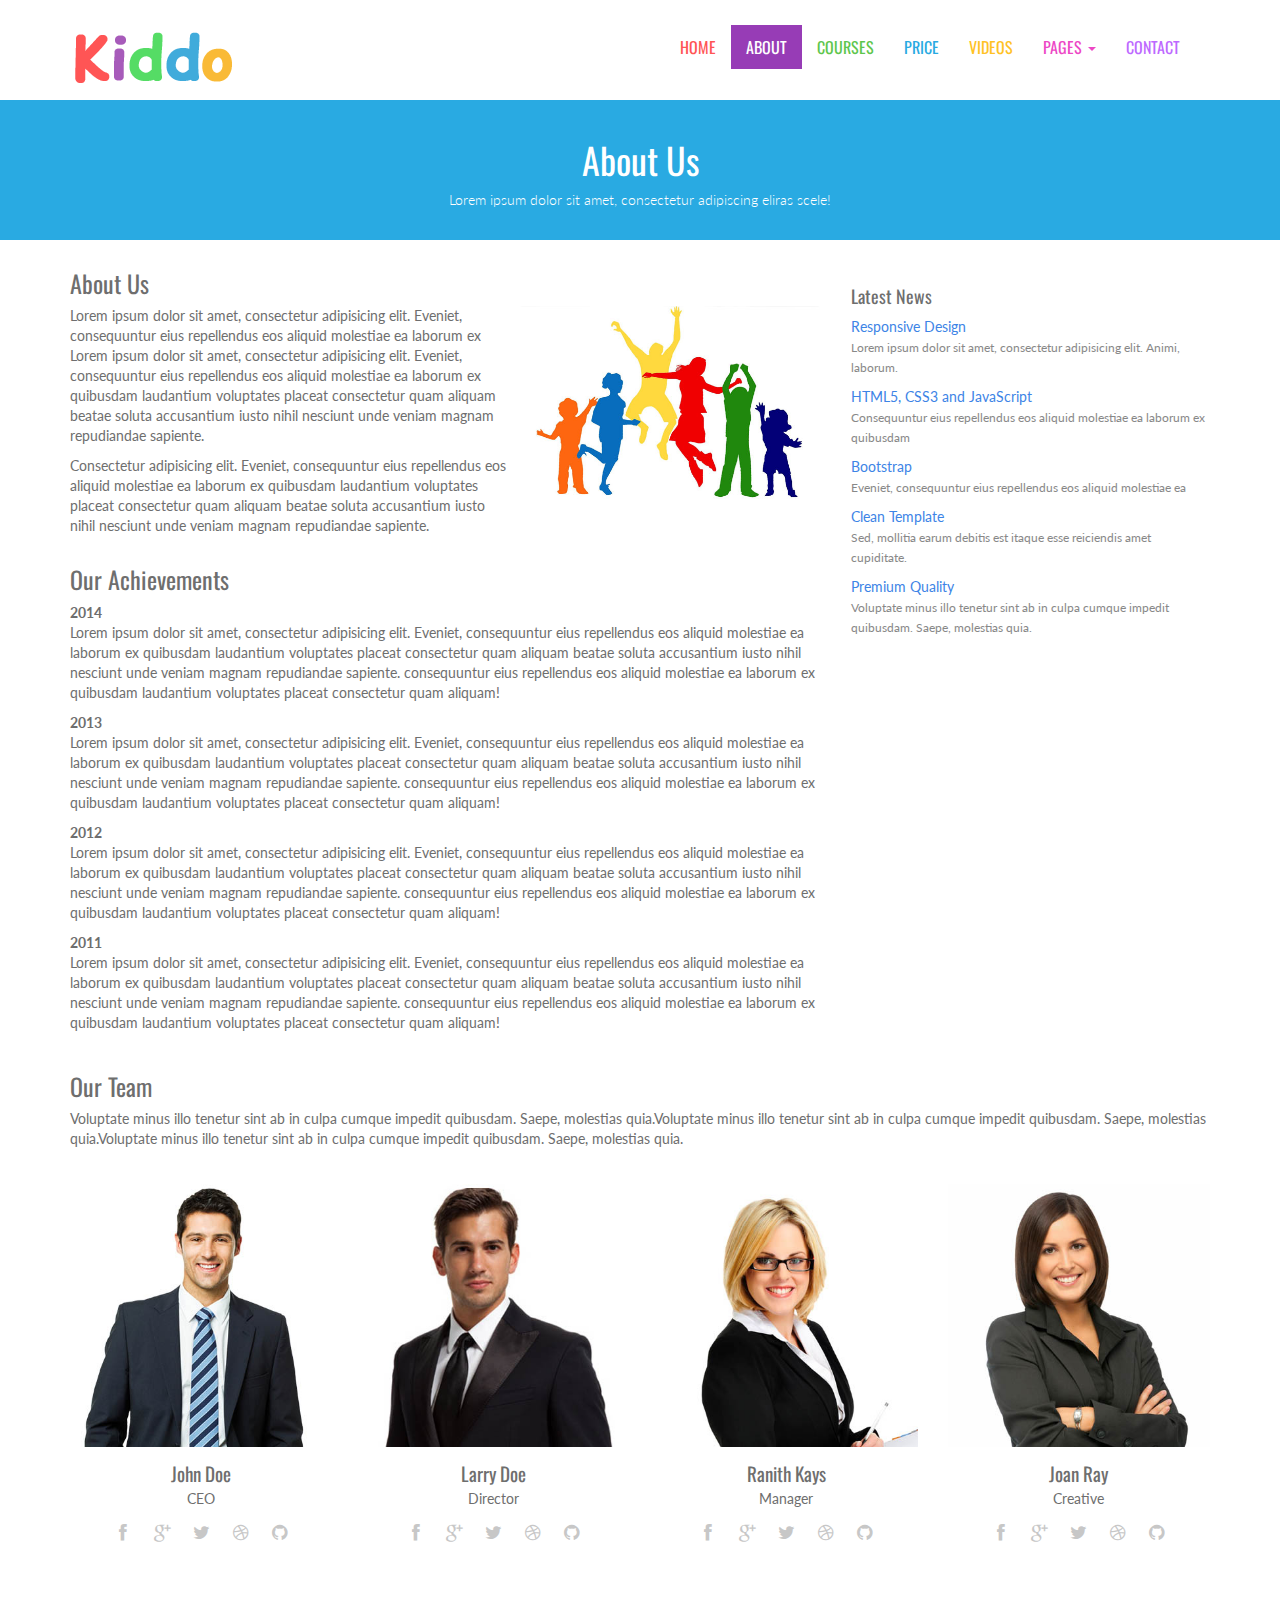
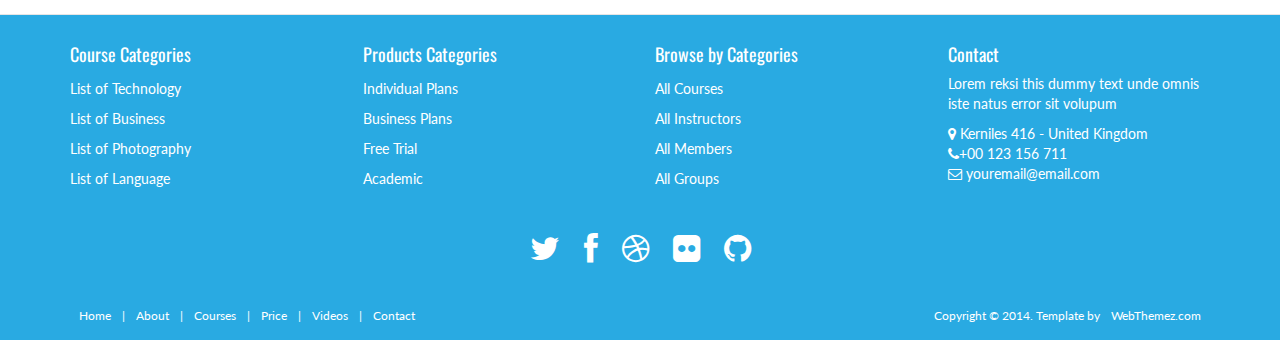
==== bootstrap/Kiddo-Educational-School-Bootstrap-Free-Web-Template/about.html @ 1dbb7421 "boots" ====
<!--
Author: WebThemez
Author URL: http://webthemez.com
License: Creative Commons Attribution 3.0 Unported
License URL: http://creativecommons.org/licenses/by/3.0/
-->
<!DOCTYPE html>
<html lang="en">
<head>
    <meta charset="utf-8">
    <meta name="viewport" content="width=device-width, initial-scale=1.0">
    <meta name="description" content="free-educational-responsive-web-template-webEdu">
    <meta name="author" content="webThemez.com">
    <title>Free School HTML5 Responsive Web Template Kiddo</title>
    <link rel="favicon" href="assets/images/favicon.png">
    <link rel="stylesheet" media="screen" href="http://fonts.googleapis.com/css?family=Open+Sans:300,400,700">
    <link rel="stylesheet" href="assets/css/bootstrap.min.css">
    <link rel="stylesheet" href="assets/css/font-awesome.min.css">
    <!-- Custom styles for our template -->
    <link rel="stylesheet" href="assets/css/bootstrap-theme.css" media="screen">
    <link rel="stylesheet" href="assets/css/style.css">
    <!-- HTML5 shim and Respond.js IE8 support of HTML5 elements and media queries -->
    <!--[if lt IE 9]>
	<script src="assets/js/html5shiv.js"></script>
	<script src="assets/js/respond.min.js"></script>
	<![endif]-->
</head>

<body>
    <!-- Fixed navbar -->
    <div class="navbar navbar-inverse">
        <div class="container">
            <div class="navbar-header">
                <!-- Button for smallest screens -->
                <button type="button" class="navbar-toggle" data-toggle="collapse" data-target=".navbar-collapse"><span class="icon-bar"></span><span class="icon-bar"></span><span class="icon-bar"></span></button>
                <a class="navbar-brand" href="index.html">
                    <img src="assets/images/logo.png" alt="Techro HTML5 template"></a>
            </div>
          <div class="navbar-collapse collapse">
				<ul class="nav navbar-nav pull-right mainNav">
					<li class="c1"><a href="index.html">Home</a></li>
					<li class="c2 active"><a href="about.html">About</a></li>
					<li class="c3"><a href="courses.html">Courses</a></li>
					<li class="c4"><a href="price.html">Price</a></li>
					<li class="c5"><a href="videos.html">Videos</a></li>
					<li class="c6 dropdown">
						<a href="#" class="dropdown-toggle" data-toggle="dropdown">Pages <b class="caret"></b></a>
						<ul class="dropdown-menu">
							<li><a href="sidebar-right.html">Right Sidebar</a></li>
							<li><a href="#">Dummy Link1</a></li>
							<li><a href="#">Dummy Link2</a></li>
							<li><a href="#">Dummy Link3</a></li>
						</ul>
					</li>
					<li class="c7"><a href="contact.html">Contact</a></li>

				</ul>
			</div>
            <!--/.nav-collapse -->
        </div>
    </div>
    <!-- /.navbar -->

 	<header id="head" class="secondary">
            <div class="container">
                    <h1>About Us</h1>
                    <p>Lorem ipsum dolor sit amet, consectetur adipiscing eliras scele!</p>
                </div>
    </header>


    <!-- container -->
    <section class="container">
        <div class="row">
            <!-- main content -->
            <section class="col-sm-8 maincontent">
                <h3>About Us</h3>
                <p>
                    <img src="assets/images/about.jpg" alt="" class="img-rounded pull-right" width="300">
                    Lorem ipsum dolor sit amet, consectetur adipisicing elit. Eveniet, consequuntur eius repellendus eos aliquid molestiae ea laborum ex Lorem ipsum dolor sit amet, consectetur adipisicing elit. Eveniet, consequuntur eius repellendus eos aliquid molestiae ea laborum ex quibusdam laudantium voluptates placeat consectetur quam aliquam beatae soluta accusantium iusto nihil nesciunt unde veniam magnam repudiandae sapiente.
                </p>
                <p>Consectetur adipisicing elit. Eveniet, consequuntur eius repellendus eos aliquid molestiae ea laborum ex quibusdam laudantium voluptates placeat consectetur quam aliquam beatae soluta accusantium iusto nihil nesciunt unde veniam magnam repudiandae sapiente.</p>
                <h3>Our Achievements</h3>
                <strong>2014</strong>
                <p>Lorem ipsum dolor sit amet, consectetur adipisicing elit. Eveniet, consequuntur eius repellendus eos aliquid molestiae ea laborum ex quibusdam laudantium voluptates placeat consectetur quam aliquam beatae soluta accusantium iusto nihil nesciunt unde veniam magnam repudiandae sapiente. consequuntur eius repellendus eos aliquid molestiae ea laborum ex quibusdam laudantium voluptates placeat consectetur quam aliquam!</p>
                <strong>2013</strong>
                <p>Lorem ipsum dolor sit amet, consectetur adipisicing elit. Eveniet, consequuntur eius repellendus eos aliquid molestiae ea laborum ex quibusdam laudantium voluptates placeat consectetur quam aliquam beatae soluta accusantium iusto nihil nesciunt unde veniam magnam repudiandae sapiente. consequuntur eius repellendus eos aliquid molestiae ea laborum ex quibusdam laudantium voluptates placeat consectetur quam aliquam!</p>
                <strong>2012</strong>
                <p>Lorem ipsum dolor sit amet, consectetur adipisicing elit. Eveniet, consequuntur eius repellendus eos aliquid molestiae ea laborum ex quibusdam laudantium voluptates placeat consectetur quam aliquam beatae soluta accusantium iusto nihil nesciunt unde veniam magnam repudiandae sapiente. consequuntur eius repellendus eos aliquid molestiae ea laborum ex quibusdam laudantium voluptates placeat consectetur quam aliquam!</p>
                <strong>2011</strong>
                <p>Lorem ipsum dolor sit amet, consectetur adipisicing elit. Eveniet, consequuntur eius repellendus eos aliquid molestiae ea laborum ex quibusdam laudantium voluptates placeat consectetur quam aliquam beatae soluta accusantium iusto nihil nesciunt unde veniam magnam repudiandae sapiente. consequuntur eius repellendus eos aliquid molestiae ea laborum ex quibusdam laudantium voluptates placeat consectetur quam aliquam!</p>
            </section>
            <!-- /main -->

            <!-- Sidebar -->
            <aside class="col-sm-4 sidebar sidebar-right">

                <div class="panel">
                    <h4>Latest News</h4>
                    <ul class="list-unstyled list-spaces">
                        <li><a href="">Responsive Design</a><br>
                            <span class="small text-muted">Lorem ipsum dolor sit amet, consectetur adipisicing elit. Animi, laborum.</span></li>
                        <li><a href="">HTML5, CSS3 and JavaScript</a><br>
                            <span class="small text-muted">Consequuntur eius repellendus eos aliquid molestiae ea laborum ex quibusdam</span></li>
                        <li><a href="">Bootstrap</a><br>
                            <span class="small text-muted">Eveniet, consequuntur eius repellendus eos aliquid molestiae ea</span></li>
                        <li><a href="">Clean Template</a><br>
                            <span class="small text-muted">Sed, mollitia earum debitis est itaque esse reiciendis amet cupiditate.</span></li>
                        <li><a href="">Premium Quality</a><br>
                            <span class="small text-muted">Voluptate minus illo tenetur sint ab in culpa cumque impedit quibusdam. Saepe, molestias quia.</span></li>
                    </ul>
                </div>

            </aside>
            <!-- /Sidebar -->

        </div>
    </section>
    <!-- /container -->
    <section class="team-content">
        <div class="container">
            <div class="row">
                <div class="col-md-12">
                    <h3>Our Team</h3>
                    <p>Voluptate minus illo tenetur sint ab in culpa cumque impedit quibusdam. Saepe, molestias quia.Voluptate minus illo tenetur sint ab in culpa cumque impedit quibusdam. Saepe, molestias quia.Voluptate minus illo tenetur sint ab in culpa cumque impedit quibusdam. Saepe, molestias quia.</p>
                    <br />
                </div>
            </div>
            <div class="row">

                <div class="col-md-3 col-sm-6 col-xs-6">
                    <!-- Team Member -->
                    <div class="team-member">
                        <!-- Image Hover Block -->
                        <div class="member-img">
                            <!-- Image  -->
                            <img class="img-responsive" src="assets/images/photo-1.jpg" alt="">
                        </div>
                        <!-- Member Details -->
                        <h4>John Doe</h4>
                        <!-- Designation -->
                        <span class="pos">CEO</span>
                        <div class="team-socials">
                            <a href="#"><i class="fa fa-facebook"></i></a>
                            <a href="#"><i class="fa fa-google-plus"></i></a>
                            <a href="#"><i class="fa fa-twitter"></i></a>
                            <a href="#"><i class="fa fa-dribbble"></i></a>
                            <a href="#"><i class="fa fa-github"></i></a>
                        </div>
                    </div>
                </div>
                <div class="col-md-3 col-sm-6 col-xs-6">
                    <!-- Team Member -->
                    <div class="team-member pDark">
                        <!-- Image Hover Block -->
                        <div class="member-img">
                            <!-- Image  -->
                            <img class="img-responsive" src="assets/images/photo-2.jpg" alt="">
                        </div>
                        <!-- Member Details -->
                        <h4>Larry Doe</h4>
                        <!-- Designation -->
                        <span class="pos">Director</span>
                        <div class="team-socials">
                            <a href="#"><i class="fa fa-facebook"></i></a>
                            <a href="#"><i class="fa fa-google-plus"></i></a>
                            <a href="#"><i class="fa fa-twitter"></i></a>
                            <a href="#"><i class="fa fa-dribbble"></i></a>
                            <a href="#"><i class="fa fa-github"></i></a>
                        </div>
                    </div>
                </div>
                <div class="col-md-3 col-sm-6 col-xs-6">
                    <!-- Team Member -->
                    <div class="team-member pDark">
                        <!-- Image Hover Block -->
                        <div class="member-img">
                            <!-- Image  -->
                            <img class="img-responsive" src="assets/images/photo-3.jpg" alt="">
                        </div>
                        <!-- Member Details -->
                        <h4>Ranith Kays</h4>
                        <!-- Designation -->
                        <span class="pos">Manager</span>
                        <div class="team-socials">
                            <a href="#"><i class="fa fa-facebook"></i></a>
                            <a href="#"><i class="fa fa-google-plus"></i></a>
                            <a href="#"><i class="fa fa-twitter"></i></a>
                            <a href="#"><i class="fa fa-dribbble"></i></a>
                            <a href="#"><i class="fa fa-github"></i></a>
                        </div>
                    </div>
                </div>
                <div class="col-md-3 col-sm-6 col-xs-6">
                    <!-- Team Member -->
                    <div class="team-member pDark">
                        <!-- Image Hover Block -->
                        <div class="member-img">
                            <!-- Image  -->
                            <img class="img-responsive" src="assets/images/photo-4.jpg" alt="">
                        </div>
                        <!-- Member Details -->
                        <h4>Joan Ray</h4>
                        <!-- Designation -->
                        <span class="pos">Creative</span>
                        <div class="team-socials">
                            <a href="#"><i class="fa fa-facebook"></i></a>
                            <a href="#"><i class="fa fa-google-plus"></i></a>
                            <a href="#"><i class="fa fa-twitter"></i></a>
                            <a href="#"><i class="fa fa-dribbble"></i></a>
                            <a href="#"><i class="fa fa-github"></i></a>
                        </div>
                    </div>
                </div>
            </div>
        </div>
    </section>
  <footer id="footer">
 
		<div class="container">
   <div class="row">
  <div class="footerbottom">
    <div class="col-md-3 col-sm-6">
      <div class="footerwidget">
        <h4>
          Course Categories
        </h4>
        <div class="menu-course">
          <ul class="menu">
            <li><a href="#">
                List of Technology 
              </a>
            </li>
            <li><a href="#">
                List of Business
              </a>
            </li>
            <li><a href="#">
                List of Photography
              </a>
            </li>
            <li><a href="#">
               List of Language
              </a>
            </li>
          </ul>
        </div>
      </div>
    </div>
    <div class="col-md-3 col-sm-6">
      <div class="footerwidget">
        <h4>
          Products Categories
        </h4>
        <div class="menu-course">
          <ul class="menu">
            <li> <a href="#">
                Individual Plans  </a>
            </li>
            <li><a href="#">
                Business Plans
              </a>
            </li>
            <li><a href="#">
                Free Trial
              </a>
            </li>
            <li><a href="#">
                Academic
              </a>
            </li>
          </ul>
        </div>
      </div>
    </div>
    <div class="col-md-3 col-sm-6">
      <div class="footerwidget">
        <h4>
          Browse by Categories
        </h4>
        <div class="menu-course">
          <ul class="menu">
            <li><a href="#">
                All Courses
              </a>
            </li>
            <li> <a href="#">
                All Instructors
              </a>
            </li>
            <li><a href="#">
                All Members
              </a>
            </li>
            <li>
              <a href="#">
                All Groups
              </a>
            </li>
          </ul>
        </div>
      </div>
    </div>
    <div class="col-md-3 col-sm-6"> 
            	<div class="footerwidget"> 
                         <h4>Contact</h4> 
                        <p>Lorem reksi this dummy text unde omnis iste natus error sit volupum</p>
            <div class="contact-info"> 
            <i class="fa fa-map-marker"></i> Kerniles 416  - United Kingdom<br>
            <i class="fa fa-phone"></i>+00 123 156 711 <br>
             <i class="fa fa-envelope-o"></i> youremail@email.com
              </div> 
                </div><!-- end widget --> 
    </div>
  </div>
</div>
			<div class="social text-center">
				<a href="#"><i class="fa fa-twitter"></i></a>
				<a href="#"><i class="fa fa-facebook"></i></a>
				<a href="#"><i class="fa fa-dribbble"></i></a>
				<a href="#"><i class="fa fa-flickr"></i></a>
				<a href="#"><i class="fa fa-github"></i></a>
			</div>

			<div class="clear"></div>
			<!--CLEAR FLOATS-->
		</div>
		<div class="footer2">
			<div class="container">
				<div class="row">

					<div class="col-md-6 panel">
						<div class="panel-body">
							<p class="simplenav">
								<a href="index.html">Home</a> | 
								<a href="about.html">About</a> |
								<a href="courses.html">Courses</a> |
								<a href="price.html">Price</a> |
								<a href="videos.html">Videos</a> |
								<a href="contact.html">Contact</a>
							</p>
						</div>
					</div>

					<div class="col-md-6 panel">
						<div class="panel-body">
							<p class="text-right">
								Copyright &copy; 2014. Template by <a href="http://webthemez.com/" rel="develop">WebThemez.com</a>
							</p>
						</div>
					</div>

				</div>
				<!-- /row of panels -->
			</div>
		</div>
	</footer>

    <!-- JavaScript libs are placed at the end of the document so the pages load faster -->
    <script src="http://ajax.googleapis.com/ajax/libs/jquery/1.10.2/jquery.min.js"></script>
    <script src="http://netdna.bootstrapcdn.com/bootstrap/3.0.0/js/bootstrap.min.js"></script>
    <script src="assets/js/custom.js"></script>
</body>
</html>
---- bootstrap/Kiddo-Educational-School-Bootstrap-Free-Web-Template/assets/css/style.css ----
/*
Author: WebThemez.com
Website: http://webthemez.com
Note: Please do not remove the footer backlink (webthemez.com)--(if you want to remove contact: webthemez@gmail.com)
Licence: Creative Commons Attribution 3.0** - http://creativecommons.org/licenses/by/3.0/
*/
@import url(http://fonts.googleapis.com/css?family=Oswald:400,700);
@import url(http://fonts.googleapis.com/css?family=Lato:400,700);
body {
	font-family: 'Lato', sans-serif;
	font-weight: normal;
    color: #6E6E6E;
}
/*General*/
h1, h2, h3, h4, h5, h6 {
	font-weight: normal;
	font-family: 'Oswald', sans-serif;
}
h1, .h1, h2, .h2, h3, .h3 {
	margin-top: 30px;
}
h2 {
	margin: 30px 0;
	color: #29AAE2;
}
a{
    color:#3d84e6;
}
a:hover, a:focus{
    color:#3d84e6;
    text-decoration: underline;
}
.navbar-toggle {
	background-color: rgba(0, 0, 0, 0.89);
}
.navbar-nav>li>a {
	padding-top: 12px;
	padding-bottom: 12px;
	font-family: 'Oswald', sans-serif;
	font-weight: 400 !important;
}
blockquote {
	font-style: italic;
	font-family: Georgia;
	color: #999;
	margin: 0px 0 0px;
	padding: 0px 20px;
}
label {
	color: #777;
}
.btn-inline {
	color: #29AAE2;
	font-size: 15px; 
}
.form-control {
	display: block;
	width: 100%;
	height: 41px;
	padding: 6px 12px;
	font-size: 14px;
	line-height: 2.428571;
	color: #555;
	background-color: #F7F7F7;
	background-image: none;
	border: 1px solid #ccc;
	border-radius: 0px;
}
.navbar-inverse .navbar-brand img {
	width: 171px;
}
.navbar-inverse .navbar-nav > li.c1 a{
color: #F55;
}
.navbar-inverse .navbar-nav > li.c2 a{
color: #973CB6;
}
.navbar-inverse .navbar-nav > li.c3 a{
color: #5EC64D;
}
.navbar-inverse .navbar-nav > li.c4 a{
color: #29AAE2;
}
.navbar-inverse .navbar-nav > li.c5 a{
color: #FFC225;
}
.navbar-inverse .navbar-nav > li.c6 a{
color: #ED47C5;
}
.navbar-inverse .navbar-nav > li.c7 a{
color: #BD69FF;
}
.navbar-inverse .navbar-nav > li.c1 a:hover, .navbar-inverse .navbar-nav > li.c1.active a{
color:#fff;
background: #F55;
}
.navbar-inverse .navbar-nav > li.c2 a:hover, .navbar-inverse .navbar-nav > li.c2.active a{
color: #fff;
background:#973CB6;
}
.navbar-inverse .navbar-nav > li.c3 a:hover, .navbar-inverse .navbar-nav > li.c3.active a{
color: #fff;
background:#5EC64D;
}
.navbar-inverse .navbar-nav > li.c4 a:hover, .navbar-inverse .navbar-nav > li.c4.active a{
color: #fff;
background: #29AAE2;
}
.navbar-inverse .navbar-nav > li.c5 a:hover, .navbar-inverse .navbar-nav > li.c5.active a{
color: #fff;
background:#FFC225;
}
.navbar-inverse .navbar-nav > li.c6 a:hover, .navbar-inverse .navbar-nav > li.c6.active a{
color: #fff;
background:#ED47C5;
}
.navbar-inverse .navbar-nav > li.c7 a:hover, .navbar-inverse .navbar-nav > li.c7.active a{
color: #fff;
background:#BD69FF;
}
.b1{
color:#fff;
background:#F55;
}
.b2{
color:#fff;
background:#973CB6;
}
.b3{
color:#fff;
background:#5EC64D;
}
.b4{
color:#fff;
background: #29AAE2;
}
.grey-box-icon h4{
padding:20px 0;
}
.grey-box-icon a{
margin: 20px 0 0;
color: #fff;
padding: 10px 20px;
border: 1px solid #fff;
display: inline-block;
} 

.section-title {
	margin-bottom: 20px;
}
/* Header */
#head {
	/*background: #181015 url( ../images/bg_header.jpg) no-repeat;*/
	background-size: cover;
	height: 600px;
	text-align: center;
	color: white;
	font-weight: 300;
	position: relative; 
	background-position-x: center;
}
#head.secondary {
	height: 100px;
	min-height: 100px;
	padding-top: 0px;
}
#head .lead {
	font-size: 44px;
	margin-bottom: 6px;
	color: white;
	line-height: 1.15em;
}
#head .tagline {
	color: rgba(255,255,255,0.75);
	margin-bottom: 25px;
}
#head .tagline a {
	color: #fff;
}
#head .btn {
	margin-bottom: 10px;
}
#head .btn-default {
	text-shadow: none;
	background: transparent;
	color: rgba(255,255,255,.5);
	-webkit-box-shadow: inset 0px 0px 0px 3px rgba(255,255,255,.5);
	-moz-box-shadow: inset 0px 0px 0px 3px rgba(255,255,255,.5);
	box-shadow: inset 0px 0px 0px 3px rgba(255,255,255,.5);
	background: transparent;
}
#head .btn-default:hover, #head .btn-default:focus {
	color: rgba(255,255,255,.8);
	-webkit-box-shadow: inset 0px 0px 0px 3px rgba(255,255,255,.8);
	-moz-box-shadow: inset 0px 0px 0px 3px rgba(255,255,255,.8);
	box-shadow: inset 0px 0px 0px 3px rgba(255,255,255,.8);
	background: transparent;
}
#head .btn-default:active, #head .btn-default.active {
	color: #fff;
	-webkit-box-shadow: inset 0px 0px 0px 3px #fff;
	-moz-box-shadow: inset 0px 0px 0px 3px #fff;
	box-shadow: inset 0px 0px 0px 3px #fff;
	background: transparent;
}
.fluid_container {
	bottom: 0;
	height: 100%;
	left: 0;
	right: 0;
	top: 0;
	z-index: 0;
}
#camera_wrap_4 {
	bottom: 0;
	height: 100%;
	left: 0;
	margin-bottom: 0!important;
	position: absolute;
	right: 0;
	top: 0;
}
.camera_bar {
	z-index: 2;
}
.camera_thumbs {
	margin-top: -100px;
	position: relative;
	z-index: 1;
}
.camera_thumbs_cont {
	border-radius: 0;
	-moz-border-radius: 0;
	-webkit-border-radius: 0;
}
.camera_overlayer {
	opacity: .1;
}
.panel {
	margin-bottom: 0px;
	background-color: transparent;
	border: 1px solid transparent;
	border-radius: 0px;
	-webkit-box-shadow: none;
	box-shadow: none;
}
.panel-body {
	padding: 0px;
}
.btn-action, .btn-primary {
	color: #FFEFD7;
	background-image: -webkit-linear-gradient(top, #0ecfec 0%, #09bed9 100%);
	background-image: linear-gradient(to bottom, #0ecfec 0%, #09bed9 100%);
 filter: progid:DXImageTransform.Microsoft.gradient(startColorstr='#0ecfec22', endColorstr='#09bed900', GradientType=0);
 filter: progid:DXImageTransform.Microsoft.gradient(enabled = false);
	background-repeat: repeat-x;
	border: 0 none;
}
.btn-action:hover, .btn-primary:hover {
	background: #04a0b7;
}
.btn:hover, .btn:active {
	color: #c0c0c0;
}
ul, .list.custom-list ul {
	margin: 0 0 11px;
	list-style-type: none;
	padding-left: 10px;
}
.list.custom-list ul li {
	margin: 0;
	padding: 4px 0 5px 0px;
	border-top: 1px dashed #f2f2f2;
	position: relative;
	/*background: url(../images/arrow.png) no-repeat 0 11px;*/
}
.list.custom-list ul li a {
	font: 14px/1.2em 'Roboto', sans-serif;
	color: #29AAE2;
	text-transform: none;
	display: inline;
	position: relative;
}
.thumbnail {
	position: relative;
	margin: 0;
	border-radius: 0;
	box-shadow: none;
	border: none;
	padding: 0;
	background: none; 
	padding: 4px;
	background: #F9F9F9;
	border-bottom: 2px solid #29AAE2;
}
.thumbnail time {
	background: #3d84e6;
	padding: 5px 0;
	display: block;
	text-indent: 12px;
	color: #fff;
}
.thumbnail .caption {
	padding: 15px;
	color: #606577;
}
.thumbnail .caption:hover {
}
.thumbnail .caption a {
	font: 20px;
}
.slideUp {
	top: -100px;
}
.navbar-inverse {
	background: #fff;  
margin: 0 auto; 
}
.navbar-inverse {
	border: none;
}
.navbar-inverse .navbar-nav > li > a, .navbar-inverse .navbar-nav > .open ul > a { 
	font-size: 16px;
	text-transform: uppercase;
}
.navbar-inverse .navbar-nav > li > a:hover, .navbar-inverse .navbar-nav > li > a:focus, 
.navbar-inverse .navbar-nav > .open > a:hover, .navbar-inverse .navbar-nav > .open > a:focus,
.navbar-inverse .navbar-nav > .active > a{
	background: #3d84e6; 
    border-radius: 0px;
} 
.navbar-inverse .navbar-nav > li > a, .navbar-inverse .navbar-nav > .open ul > a {
	text-align: left;
}
.navbar-inverse .navbar-nav > .active > a, .navbar-inverse .navbar-nav > .active > a:hover{
color: #fff !important;
    border-radius: 0px;
    background: #3d84e6;
}
.heading-text{
    position: absolute;
    z-index: 999;
    text-align: center;
    width: 100%;
    left: 0px;
    right: 0px;
    bottom: 0px;
}
.heading-text h1{
    font-size: 38px;
    background: rgba(255, 85, 85, 0.81);
    padding: 15px 20px;
    display: inline-block;
}
.heading-text p{
font-size: 22px;
background: rgba(255, 85, 85, 0.78);
padding: 15px 20px;
display: inline-block;
clear: both;
}
/* Highlights*/
.highlight {
	margin-top: 40px;
}
.h-caption {
	text-align: center;
}
.h-caption i {
	display: block;
	font-size: 54px;
	color: #3d84e6;
	margin-bottom: 36px;
}
.h-caption h4 {
	color: #382526;
	font-size: 16px;
	font-weight: bold;
	margin-bottom: 20px;
}
div.hbox {
	background: #fff;
	padding: 10px 15px;
}
.h-body {
}
.jumbotron {
	background-color: #E0E0E0;
}
.page-header {
	border-bottom: 1px solid #15c008;
}
.page-title {
	margin-top: 20px;
	font-weight: 300;
	color: #15c008;
}
.text-muted {
	color: #888;
}
.breadcrumb {
	background: none;
	padding: 0;
	margin: 30px 0 0px 0;
}
ul.list-spaces li {
	margin-bottom: 10px;
}
/* Helpers */
.container-full {
	margin: 0 auto;
	width: 100%;
}
.top-space {
	margin-top: 60px;
}
.top-margin {
	margin-top: 20px;
}
.circle {
	background: rgb(214, 214, 214);
	width: 95px;
	height: 95px;
	border-radius: 90px;
	line-height: 95px;
	margin: 0 auto 20px;
}
img {
	max-width: 100%;
}
img.pull-right {
	margin-left: 10px;
}
img.pull-left {
	margin-right: 10px;
}
#map {
	width: 100%;
	height: 280px;
}
#social {
	margin-top: 50px;
	margin-bottom: 50px;
}
#social .wrapper {
	width: 340px;
	margin: 0 auto;
}
.sidebar {
	padding-top: 36px;
	padding-bottom: 30px;
}
.sidebar .panel {
	margin-bottom: 20px;
}
.sidebar h1, .sidebar .h1, .sidebar h2, .sidebar .h2, .sidebar h3, .sidebar .h3 {
	margin-top: 20px;
}
.featured-box {
	padding: 20px;
    padding-left: 0px;
	margin-bottom: 20px;
}
.featured-box .text {
	padding-left: 0px;
}
.featured-box h3 {
    font-size: 18px;
	margin: 0 0 5px 0;
}
.featured-box i {
	position: absolute;
	display: inline-block;
	color: #A8A8A8; 
	padding: 0px;
	border-radius: 50px;
	width: 24px;
	height: 24px;
	margin: 0px;
	width: 60px;
	height: 60px;
	text-align: center;
	line-height: 60px;
}
footer {
	border-top: 1px solid #e5e5e5;
	background: #29AAE2;
	margin-top: 40px;
    padding-top: 20px;
	color: #fff;
}
 ul.menu{
    padding: 0px;
}
.menu li{
    padding: 5px 0px;
}
.menu li a{
    color: #FFFFFF;
}
.social {
	margin: 20px 0;
}
.social a {
	font-size: 32px;
	margin: 0 10px;
	color: #FFFFFF;
}
.social a:hover {
	color: #3d84e6;
}
/* Footer */
.footer1 {
	background: #fff;
	padding: 30px 0 0 0;
	font-size: 12px;
	color: #999;
}
.footer1 a {
	color: #ccc;
}
.footer1 a:hover {
	color: #fff;
}
.footer1 .panel {
	margin-bottom: 30px;
}
.footer1 .panel-title {
	font-size: 17px;
	font-weight: bold;
	color: #ccc;
	margin: 0 0 20px;
}
.footer1 .entry-meta {
	border-top: 1px solid #ccc;
	border-bottom: 1px solid #ccc;
	margin: 0 0 35px 0;
	padding: 2px 0;
	color: #888888;
	font-size: 12px;
	font-size: 0.75rem;
}
.footer1 .entry-meta a {
	color: #333333;
}
.footer1 .entry-meta .meta-in {
	border-top: 1px solid #ccc;
	border-bottom: 1px solid #ccc;
	padding: 10px 0;
}
.follow-me-icons {
	font-size: 30px;
}
.follow-me-icons i {
	float: left;
	margin: 0 10px 0 0;
	color: #3d84e6;
}
.footer2 {
	background: #29AAE2;
	padding: 15px 0;
	color: #aaa;
	font-size: 12px;
}
.footer2 a {
	color: #FFF;
}
.footer2 a:hover {
	color: #fff;
}
.footer2 p {
	margin: 0;
	color: #fff;
}
.panel-simplenav {
	margin-left: -5px;
}
.panel-simplenav a {
	margin: 0 5px;
}
#services .fa {
	color: #3d84e6;
}
/* carousel */
#quote-carousel {
	padding: 0 10px 30px 10px;
	margin-top: 30px 0px 0px;
}
/* Control buttons  */
#quote-carousel .carousel-control {
	background: none;
	color: #222;
	font-size: 2.3em;
	text-shadow: none;
	margin-top: 30px;
}
/* Previous button  */
#quote-carousel .carousel-control.left {
	left: -12px;
}
/* Next button  */
#quote-carousel .carousel-control.right {
	right: -12px !important;
}
/* Changes the position of the indicators */
#quote-carousel .carousel-indicators {
	right: 50%;
	top: auto;
	bottom: 0px;
	margin-right: -19px;
}
/* Changes the color of the indicators */
#quote-carousel .carousel-indicators li {
	background: #c0c0c0;
}
#quote-carousel .carousel-indicators .active {
	background: #333333;
}
#quote-carousel img {
	width: 250px;
	height: 100px;
}
/* End carousel */

.item blockquote {
	border-left: none;
	margin: 0;
}
.item blockquote img {
	margin-bottom: 10px;
}
.item blockquote p:before {
	content: "\f10d";
	font-family: 'Fontawesome';
	float: left;
	margin-right: 10px;
}
.contact ul {
	padding: 0px;
}
.contact ul li {
	margin-bottom: 10px;
	list-style: none;
}
footer ul li {
	list-style: none;
}
#map-canvas {
	height: 100%;
	margin: 0px;
	padding: 0px;
}
/* ------- */

.isotopeWrapper article {
	margin-bottom: 30px;
}
#portfolio {
}
#portfolio img {
	width: 100%;
}
#portfolio article p {
	margin-bottom: 1.45em;
	/*set next row on the baseline*/;
}
nav#filter {
	margin-bottom: 1.5em;
}
nav#filter li {
	display: inline-block;
	margin: 10px;
}
nav#filter a {
	padding: 15px;
	line-height: 20px;
	text-decoration: none;
	color: #FFFFFF;
    border-left: 0px;
border-right: 0px;
	background: #F9BA36;
}
nav#filter a.current {
	background: #3d84e6;
	color: #fff;
}
.iconColor .fa {
	color: #ee0c45;
}
.portfolio-items article img {
	width: 100%;
}
.portfolio-item {
	display: block;
	position: relative;
	-webkit-transition: all 0.2s ease-in-out;
	-moz-transition: all 0.2s ease-in-out;
	-o-transition: all 0.2s ease-in-out;
	transition: all 0.2s ease-in-out;
	border-bottom: 4px solid #55DC65;
}
.portfolio-item img {
	-webkit-transition: all 300ms linear;
	-moz-transition: all 300ms linear;
	-o-transition: all 300ms linear;
	-ms-transition: all 300ms linear;
	transition: all 300ms linear;
}
.portfolio-item .portfolio-desc {
	display: block;
	opacity: 0;
	position: absolute;
	width: 100%;
	left: 0;
	top: 0;
	color: rgba(220, 220, 220);
}
.fancybox-overlay {
	background: rgba(0, 0, 0, 0.64);
}
.portfolio-item:hover .portfolio-desc {
	padding-top: 20%;
	height: 100%;
	transition: all 200ms ease-in-out 0s;
	opacity: 1;
	background: rgba(61, 61, 61, 0.67);
}
.portfolio-item .portfolio-desc a {
	color: #fff;
	text-align: center;
	display: block;
}
.portfolio-item .portfolio-desc a:hover {
	/*text-shadow: 2px 2px 1px rgba(0, 0, 0, 0.7);*/
	text-decoration: none;
}
.portfolio-item .portfolio-desc .folio-info {
	top: -20px;
	padding: 30px;
	height: 0;
	opacity: 0;
	position: relative;
}
.portfolio-item:hover .folio-info {
	height: 100%;
	opacity: 1;
	transition: all 500ms ease-in-out 0s;
	top: 5px;
}
.portfolio-item .portfolio-desc .folio-info h5 {
	text-transform: uppercase;
	text-align: center;
	font-weight: bold;
	font-size: 1.4em;
}
.portfolio-item .portfolio-desc .folio-info p {
	color: #ffffff;
	font-size: 12px;
}
.newsBox {
	margin-bottom: 12px;
}
.newsBox img {
	width: 100% !important;
}
/*Da Slider*/
.da-slider {
	width: auto;
	height: auto;
	max-height: initial;
	position: absolute;
	top: 0px;
	bottom: 0px;
	right: 0px;
	left: 0px;
}
.da-slide h2 {
	text-align: left;
	top: 15%;
	font-weight: bold;
}
.da-slide p {
	text-align: left;
	top: 40%;
	font-size: 30px;
}
.da-arrows span {
	position: absolute;
	top: 45%;
}
.da-dots span.da-dots-current:after {
	content: '';
	background: #3d84e6;
}
.team-member {
	padding-top: 5px;
	margin-bottom: 15px;
}
.team-heading {
	display: block;
	width: 100%;
}
.member-img {
	overflow: hidden;
}
.member-img img {
	border-radius: 0px; 
}
.team-socials {
	margin: 15px 0;
	display: block;
	text-align: center;
}
.team-socials i {
	width: 35px;
	height: 35px;
	position: relative;
	display: inline-block;
	text-align: center;
	font-size: 18px;
	color: #C7C7C7;
}
.team-socials i:hover {
	color: #3d84e6;
}
.team-member h4 {
	font-size: 19px;
	line-height: 32px;
	padding: 10px 0 0;
	text-align: center;
	margin: 0px;
}
.team-member .pos {
	display: block;
	margin: 0;
	text-align: center;
}
#head.secondary { 
	padding-top: 0px;
	background: #29AAE2;
	background-size: cover;
	text-align: center; 
    padding:10px 0;
	height: 140px; 
}
#head.secondary h1{ 
    COLOR: #fff;
    text-align: center;
}
/*Price table*/
.flat {
	margin: 30px 0;
}
.flat .plan {
	border-radius: 0px;
	list-style: none;
	padding: 0 0 20px;
	margin: 0 0 15px;
	background: #fff;
	text-align: center;
	box-shadow: 0px 3px 3px rgba(0, 0, 0, 0.29) !important;
}
.flat .plan li {
	padding: 10px 15px;
	color: #ccc;
	border-top: 1px solid #f5f5f5;
	-webkit-transition: 300ms;
	transition: 300ms;
}
.flat .plan li.plan-price {
	border-top: 0;
}
.flat .plan li.plan-name {
	border-radius: 0;
	padding: 15px;
	font-size: 24px;
	line-height: 24px;
	color: #fff;
	background: #A5A5A5;
	margin-bottom: 30px;
	border-top: 0;
}
.flat .plan li > strong {
	color: #6B6B6B;
	font-weight: normal;
}
.flat .plan li.plan-action {
	margin-top: 10px;
	border-top: 0;
	border-radius: 0px;
}
.flat .plan.featured {
	-webkit-transform: scale(1.1);
	-ms-transform: scale(1.1);
	transform: scale(1.1);
}
.flat .plan.featured:hover li.plan-name, .flat .plan:hover li.plan-name, .flat .plan.featured.plan-name {
	background: #F9BA36 !important;
}
.btn {
	background: #3d84e6;
	color: #fff;
}
.footer2 a {
	padding: 4px 8px;
}

/**
  MEDIA QUERIES
*/
@media (max-width: 767px) {
#head.secondary {
	height: 80px;
	min-height: 80px;
	background-size: initial;
}
#camera_wrap_4, #head{
height:480px !important;
}
#head .lead {
	font-size: 34px;
}
}

/* Small devices (tablets, 768px and up) */
@media (min-width: 768px) {
#quote-carousel {
	margin-bottom: 0;
	padding: 0 40px 30px 40px;
	margin-top: 30px;
}
}

@media (max-width: 767px) {
.navbar-collapse ul {
	text-align: right;
	margin-right: 0px;
}
}

/* Small devices (tablets, up to 768px) */
@media (max-width: 768px) {
/* Make the indicators larger for easier clicking with fingers/thumb on mobile */
    #head.secondary { 
height: 157px !important;
}
#camera_wrap_4, #head{
height:480px !important;
}
.navbar-inverse .navbar-nav > li > a, .navbar-inverse .navbar-nav > .open ul > a {
	font-size: 13px;
}
    .navbar-inverse .navbar-nav > li > a, .navbar-inverse .navbar-nav > .open ul > a {
text-align: right;
}
#quote-carousel .carousel-indicators {
	bottom: -20px !important;
}
#quote-carousel .carousel-indicators li {
	display: inline-block;
	margin: 0px 5px;
	width: 15px;
	height: 15px;
}
#quote-carousel .carousel-indicators li.active {
	margin: 0px 5px;
	width: 20px;
	height: 20px;
}
.footer2 p {
	margin: 0;
	text-align: center;
}
}

@media (max-width: 420px) { 
#camera_wrap_4, #head{
height:380px !important;
}
.da-slide h2 {
	font-size: 28px;
}
.da-slide p {
	font-size: 19px;
	font-weight: 400;
}
}
.camera_caption h2 {
border-bottom: 4px solid #1fcdff;
font-family: 'Open Sans', sans-serif;
font-size: 100px;
font-weight: 700;
letter-spacing: -2px;
}
.camera_fakehover:before {
content: '';
width: 100%;
height: initial;
z-index: 99999;
position: absolute;
height: inherit;
width: 100%;
left: 0px;
}
.grey-box-icon { 
padding: 15px 20px 20px 20px;
text-align: center;
margin-top: 40px;
position: relative;
}
.grey-box-icon-pos{
    margin-top: -88px;
    margin-bottom: 31px;
}
.grey-box-icon:hover .fontawesome-icon.circle-white {
background-color: #f6f6f6;
color: #697277;
-moz-transition: all .2s ease-in;
-webkit-transition: all .2s ease-in;
-o-transition: all .2s ease-in;
transition: all .2s ease-in;
}
.footer_post li {
float: left;
margin: 2px;
list-style: none;
}

.video-list-thumbs{}
.video-list-thumbs > li{
    margin-bottom:12px
}
.video-list-thumbs > li:last-child{}
.video-list-thumbs > li > a{
	display:block;
	position:relative;
	background-color: #F5F5F5;
	color: #fff;
	padding: 5px;
	border-radius: 0;}
.video-list-thumbs > li > a:hover{
	background-color: #29AAE2;
	transition:all 500ms ease;
	box-shadow:0 2px 4px rgba(0,0,0,.3);
	text-decoration:none
}
.video-list-thumbs h2{
	bottom: 0;
	font-size: 14px;
	margin: 8px 0 0;
	padding: 10px;
	color: #1F1F1F;
	line-height: 25px;
}
.video-list-thumbs .play-button{
    font-size: 60px;
    opacity: 0.6;
    position: absolute;
    right: 43%;
    top: 34%;
    background: url(../images/playbutton.png) no-repeat;
    width: 36px;
    height: 36px;
}
.video-list-thumbs > li > a:hover .play-button{
	color:#fff;
	opacity:1; 
	transition:all 500ms ease;
}
.video-list-thumbs .duration{
	background-color: rgba(0, 0, 0, 0.4);
	border-radius: 2px;
	color: #fff;
	font-size: 11px;
	font-weight: bold;
	left: 12px;
	line-height: 13px;
	padding: 2px 3px 1px;
	position: absolute;
	top: 12px;
}
.video-list-thumbs > li > a:hover .duration{
	background-color:#000;
	transition:all 500ms ease;
}
@media (min-width:320px) and (max-width: 480px) { 
	.video-list-thumbs .glyphicon-play-circle{
    font-size: 35px;
    right: 36%;
    top: 27%;
	}
	.video-list-thumbs h2{
		bottom: 0;
		font-size: 12px;
		height: 22px;
		margin: 8px 0 0;
	}
}
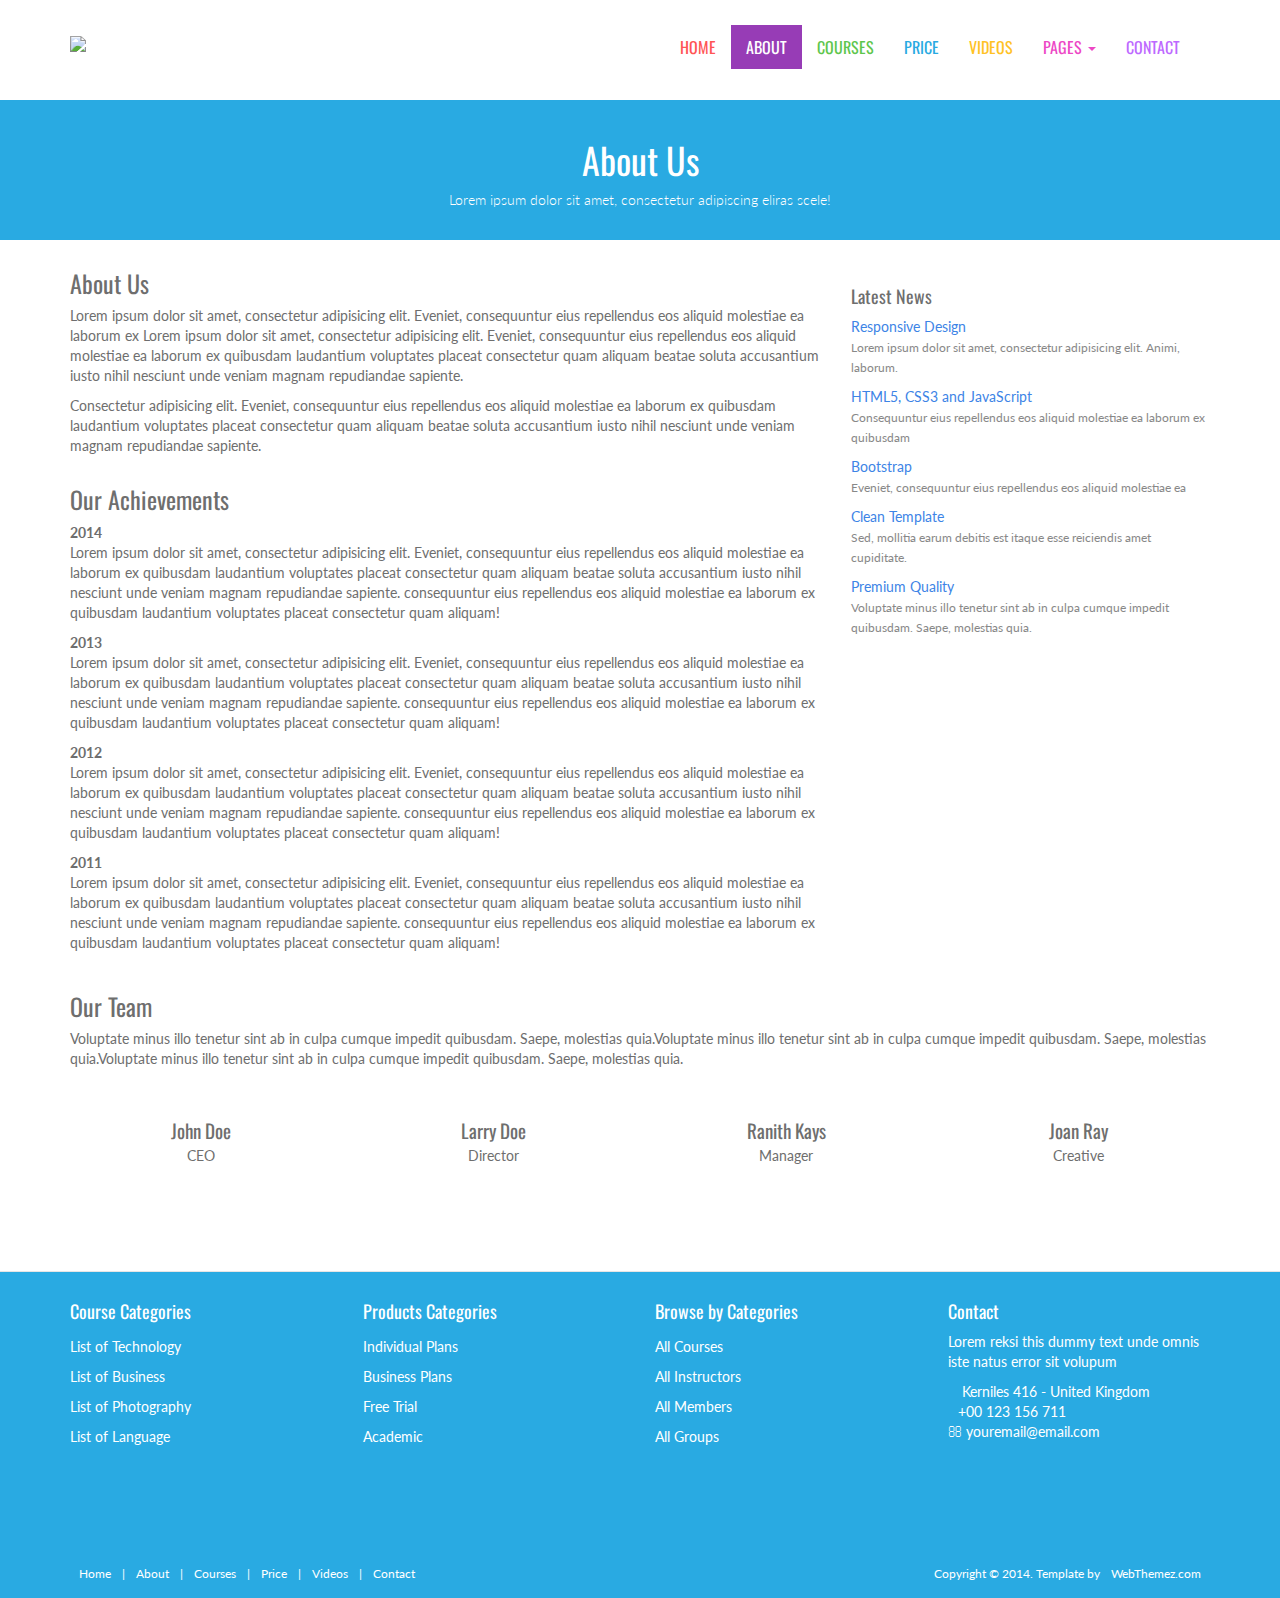
==== commit a6d6853a: "revert" ====
--- a/bootstrap/Kiddo-Educational-School-Bootstrap-Free-Web-Template/about.html
+++ b/bootstrap/Kiddo-Educational-School-Bootstrap-Free-Web-Template/about.html
@@ -1,364 +1,364 @@
-<!--
-Author: WebThemez
-Author URL: http://webthemez.com
-License: Creative Commons Attribution 3.0 Unported
-License URL: http://creativecommons.org/licenses/by/3.0/
--->
-<!DOCTYPE html>
-<html lang="en">
-<head>
-    <meta charset="utf-8">
-    <meta name="viewport" content="width=device-width, initial-scale=1.0">
-    <meta name="description" content="free-educational-responsive-web-template-webEdu">
-    <meta name="author" content="webThemez.com">
-    <title>Free School HTML5 Responsive Web Template Kiddo</title>
-    <link rel="favicon" href="assets/images/favicon.png">
-    <link rel="stylesheet" media="screen" href="http://fonts.googleapis.com/css?family=Open+Sans:300,400,700">
-    <link rel="stylesheet" href="assets/css/bootstrap.min.css">
-    <link rel="stylesheet" href="assets/css/font-awesome.min.css">
-    <!-- Custom styles for our template -->
-    <link rel="stylesheet" href="assets/css/bootstrap-theme.css" media="screen">
-    <link rel="stylesheet" href="assets/css/style.css">
-    <!-- HTML5 shim and Respond.js IE8 support of HTML5 elements and media queries -->
-    <!--[if lt IE 9]>
-	<script src="assets/js/html5shiv.js"></script>
-	<script src="assets/js/respond.min.js"></script>
-	<![endif]-->
-</head>
-
-<body>
-    <!-- Fixed navbar -->
-    <div class="navbar navbar-inverse">
-        <div class="container">
-            <div class="navbar-header">
-                <!-- Button for smallest screens -->
-                <button type="button" class="navbar-toggle" data-toggle="collapse" data-target=".navbar-collapse"><span class="icon-bar"></span><span class="icon-bar"></span><span class="icon-bar"></span></button>
-                <a class="navbar-brand" href="index.html">
-                    <img src="assets/images/logo.png" alt="Techro HTML5 template"></a>
-            </div>
-          <div class="navbar-collapse collapse">
-				<ul class="nav navbar-nav pull-right mainNav">
-					<li class="c1"><a href="index.html">Home</a></li>
-					<li class="c2 active"><a href="about.html">About</a></li>
-					<li class="c3"><a href="courses.html">Courses</a></li>
-					<li class="c4"><a href="price.html">Price</a></li>
-					<li class="c5"><a href="videos.html">Videos</a></li>
-					<li class="c6 dropdown">
-						<a href="#" class="dropdown-toggle" data-toggle="dropdown">Pages <b class="caret"></b></a>
-						<ul class="dropdown-menu">
-							<li><a href="sidebar-right.html">Right Sidebar</a></li>
-							<li><a href="#">Dummy Link1</a></li>
-							<li><a href="#">Dummy Link2</a></li>
-							<li><a href="#">Dummy Link3</a></li>
-						</ul>
-					</li>
-					<li class="c7"><a href="contact.html">Contact</a></li>
-
-				</ul>
-			</div>
-            <!--/.nav-collapse -->
-        </div>
-    </div>
-    <!-- /.navbar -->
-
- 	<header id="head" class="secondary">
-            <div class="container">
-                    <h1>About Us</h1>
-                    <p>Lorem ipsum dolor sit amet, consectetur adipiscing eliras scele!</p>
-                </div>
-    </header>
-
-
-    <!-- container -->
-    <section class="container">
-        <div class="row">
-            <!-- main content -->
-            <section class="col-sm-8 maincontent">
-                <h3>About Us</h3>
-                <p>
-                    <img src="assets/images/about.jpg" alt="" class="img-rounded pull-right" width="300">
-                    Lorem ipsum dolor sit amet, consectetur adipisicing elit. Eveniet, consequuntur eius repellendus eos aliquid molestiae ea laborum ex Lorem ipsum dolor sit amet, consectetur adipisicing elit. Eveniet, consequuntur eius repellendus eos aliquid molestiae ea laborum ex quibusdam laudantium voluptates placeat consectetur quam aliquam beatae soluta accusantium iusto nihil nesciunt unde veniam magnam repudiandae sapiente.
-                </p>
-                <p>Consectetur adipisicing elit. Eveniet, consequuntur eius repellendus eos aliquid molestiae ea laborum ex quibusdam laudantium voluptates placeat consectetur quam aliquam beatae soluta accusantium iusto nihil nesciunt unde veniam magnam repudiandae sapiente.</p>
-                <h3>Our Achievements</h3>
-                <strong>2014</strong>
-                <p>Lorem ipsum dolor sit amet, consectetur adipisicing elit. Eveniet, consequuntur eius repellendus eos aliquid molestiae ea laborum ex quibusdam laudantium voluptates placeat consectetur quam aliquam beatae soluta accusantium iusto nihil nesciunt unde veniam magnam repudiandae sapiente. consequuntur eius repellendus eos aliquid molestiae ea laborum ex quibusdam laudantium voluptates placeat consectetur quam aliquam!</p>
-                <strong>2013</strong>
-                <p>Lorem ipsum dolor sit amet, consectetur adipisicing elit. Eveniet, consequuntur eius repellendus eos aliquid molestiae ea laborum ex quibusdam laudantium voluptates placeat consectetur quam aliquam beatae soluta accusantium iusto nihil nesciunt unde veniam magnam repudiandae sapiente. consequuntur eius repellendus eos aliquid molestiae ea laborum ex quibusdam laudantium voluptates placeat consectetur quam aliquam!</p>
-                <strong>2012</strong>
-                <p>Lorem ipsum dolor sit amet, consectetur adipisicing elit. Eveniet, consequuntur eius repellendus eos aliquid molestiae ea laborum ex quibusdam laudantium voluptates placeat consectetur quam aliquam beatae soluta accusantium iusto nihil nesciunt unde veniam magnam repudiandae sapiente. consequuntur eius repellendus eos aliquid molestiae ea laborum ex quibusdam laudantium voluptates placeat consectetur quam aliquam!</p>
-                <strong>2011</strong>
-                <p>Lorem ipsum dolor sit amet, consectetur adipisicing elit. Eveniet, consequuntur eius repellendus eos aliquid molestiae ea laborum ex quibusdam laudantium voluptates placeat consectetur quam aliquam beatae soluta accusantium iusto nihil nesciunt unde veniam magnam repudiandae sapiente. consequuntur eius repellendus eos aliquid molestiae ea laborum ex quibusdam laudantium voluptates placeat consectetur quam aliquam!</p>
-            </section>
-            <!-- /main -->
-
-            <!-- Sidebar -->
-            <aside class="col-sm-4 sidebar sidebar-right">
-
-                <div class="panel">
-                    <h4>Latest News</h4>
-                    <ul class="list-unstyled list-spaces">
-                        <li><a href="">Responsive Design</a><br>
-                            <span class="small text-muted">Lorem ipsum dolor sit amet, consectetur adipisicing elit. Animi, laborum.</span></li>
-                        <li><a href="">HTML5, CSS3 and JavaScript</a><br>
-                            <span class="small text-muted">Consequuntur eius repellendus eos aliquid molestiae ea laborum ex quibusdam</span></li>
-                        <li><a href="">Bootstrap</a><br>
-                            <span class="small text-muted">Eveniet, consequuntur eius repellendus eos aliquid molestiae ea</span></li>
-                        <li><a href="">Clean Template</a><br>
-                            <span class="small text-muted">Sed, mollitia earum debitis est itaque esse reiciendis amet cupiditate.</span></li>
-                        <li><a href="">Premium Quality</a><br>
-                            <span class="small text-muted">Voluptate minus illo tenetur sint ab in culpa cumque impedit quibusdam. Saepe, molestias quia.</span></li>
-                    </ul>
-                </div>
-
-            </aside>
-            <!-- /Sidebar -->
-
-        </div>
-    </section>
-    <!-- /container -->
-    <section class="team-content">
-        <div class="container">
-            <div class="row">
-                <div class="col-md-12">
-                    <h3>Our Team</h3>
-                    <p>Voluptate minus illo tenetur sint ab in culpa cumque impedit quibusdam. Saepe, molestias quia.Voluptate minus illo tenetur sint ab in culpa cumque impedit quibusdam. Saepe, molestias quia.Voluptate minus illo tenetur sint ab in culpa cumque impedit quibusdam. Saepe, molestias quia.</p>
-                    <br />
-                </div>
-            </div>
-            <div class="row">
-
-                <div class="col-md-3 col-sm-6 col-xs-6">
-                    <!-- Team Member -->
-                    <div class="team-member">
-                        <!-- Image Hover Block -->
-                        <div class="member-img">
-                            <!-- Image  -->
-                            <img class="img-responsive" src="assets/images/photo-1.jpg" alt="">
-                        </div>
-                        <!-- Member Details -->
-                        <h4>John Doe</h4>
-                        <!-- Designation -->
-                        <span class="pos">CEO</span>
-                        <div class="team-socials">
-                            <a href="#"><i class="fa fa-facebook"></i></a>
-                            <a href="#"><i class="fa fa-google-plus"></i></a>
-                            <a href="#"><i class="fa fa-twitter"></i></a>
-                            <a href="#"><i class="fa fa-dribbble"></i></a>
-                            <a href="#"><i class="fa fa-github"></i></a>
-                        </div>
-                    </div>
-                </div>
-                <div class="col-md-3 col-sm-6 col-xs-6">
-                    <!-- Team Member -->
-                    <div class="team-member pDark">
-                        <!-- Image Hover Block -->
-                        <div class="member-img">
-                            <!-- Image  -->
-                            <img class="img-responsive" src="assets/images/photo-2.jpg" alt="">
-                        </div>
-                        <!-- Member Details -->
-                        <h4>Larry Doe</h4>
-                        <!-- Designation -->
-                        <span class="pos">Director</span>
-                        <div class="team-socials">
-                            <a href="#"><i class="fa fa-facebook"></i></a>
-                            <a href="#"><i class="fa fa-google-plus"></i></a>
-                            <a href="#"><i class="fa fa-twitter"></i></a>
-                            <a href="#"><i class="fa fa-dribbble"></i></a>
-                            <a href="#"><i class="fa fa-github"></i></a>
-                        </div>
-                    </div>
-                </div>
-                <div class="col-md-3 col-sm-6 col-xs-6">
-                    <!-- Team Member -->
-                    <div class="team-member pDark">
-                        <!-- Image Hover Block -->
-                        <div class="member-img">
-                            <!-- Image  -->
-                            <img class="img-responsive" src="assets/images/photo-3.jpg" alt="">
-                        </div>
-                        <!-- Member Details -->
-                        <h4>Ranith Kays</h4>
-                        <!-- Designation -->
-                        <span class="pos">Manager</span>
-                        <div class="team-socials">
-                            <a href="#"><i class="fa fa-facebook"></i></a>
-                            <a href="#"><i class="fa fa-google-plus"></i></a>
-                            <a href="#"><i class="fa fa-twitter"></i></a>
-                            <a href="#"><i class="fa fa-dribbble"></i></a>
-                            <a href="#"><i class="fa fa-github"></i></a>
-                        </div>
-                    </div>
-                </div>
-                <div class="col-md-3 col-sm-6 col-xs-6">
-                    <!-- Team Member -->
-                    <div class="team-member pDark">
-                        <!-- Image Hover Block -->
-                        <div class="member-img">
-                            <!-- Image  -->
-                            <img class="img-responsive" src="assets/images/photo-4.jpg" alt="">
-                        </div>
-                        <!-- Member Details -->
-                        <h4>Joan Ray</h4>
-                        <!-- Designation -->
-                        <span class="pos">Creative</span>
-                        <div class="team-socials">
-                            <a href="#"><i class="fa fa-facebook"></i></a>
-                            <a href="#"><i class="fa fa-google-plus"></i></a>
-                            <a href="#"><i class="fa fa-twitter"></i></a>
-                            <a href="#"><i class="fa fa-dribbble"></i></a>
-                            <a href="#"><i class="fa fa-github"></i></a>
-                        </div>
-                    </div>
-                </div>
-            </div>
-        </div>
-    </section>
-  <footer id="footer">
- 
-		<div class="container">
-   <div class="row">
-  <div class="footerbottom">
-    <div class="col-md-3 col-sm-6">
-      <div class="footerwidget">
-        <h4>
-          Course Categories
-        </h4>
-        <div class="menu-course">
-          <ul class="menu">
-            <li><a href="#">
-                List of Technology 
-              </a>
-            </li>
-            <li><a href="#">
-                List of Business
-              </a>
-            </li>
-            <li><a href="#">
-                List of Photography
-              </a>
-            </li>
-            <li><a href="#">
-               List of Language
-              </a>
-            </li>
-          </ul>
-        </div>
-      </div>
-    </div>
-    <div class="col-md-3 col-sm-6">
-      <div class="footerwidget">
-        <h4>
-          Products Categories
-        </h4>
-        <div class="menu-course">
-          <ul class="menu">
-            <li> <a href="#">
-                Individual Plans  </a>
-            </li>
-            <li><a href="#">
-                Business Plans
-              </a>
-            </li>
-            <li><a href="#">
-                Free Trial
-              </a>
-            </li>
-            <li><a href="#">
-                Academic
-              </a>
-            </li>
-          </ul>
-        </div>
-      </div>
-    </div>
-    <div class="col-md-3 col-sm-6">
-      <div class="footerwidget">
-        <h4>
-          Browse by Categories
-        </h4>
-        <div class="menu-course">
-          <ul class="menu">
-            <li><a href="#">
-                All Courses
-              </a>
-            </li>
-            <li> <a href="#">
-                All Instructors
-              </a>
-            </li>
-            <li><a href="#">
-                All Members
-              </a>
-            </li>
-            <li>
-              <a href="#">
-                All Groups
-              </a>
-            </li>
-          </ul>
-        </div>
-      </div>
-    </div>
-    <div class="col-md-3 col-sm-6"> 
-            	<div class="footerwidget"> 
-                         <h4>Contact</h4> 
-                        <p>Lorem reksi this dummy text unde omnis iste natus error sit volupum</p>
-            <div class="contact-info"> 
-            <i class="fa fa-map-marker"></i> Kerniles 416  - United Kingdom<br>
-            <i class="fa fa-phone"></i>+00 123 156 711 <br>
-             <i class="fa fa-envelope-o"></i> youremail@email.com
-              </div> 
-                </div><!-- end widget --> 
-    </div>
-  </div>
-</div>
-			<div class="social text-center">
-				<a href="#"><i class="fa fa-twitter"></i></a>
-				<a href="#"><i class="fa fa-facebook"></i></a>
-				<a href="#"><i class="fa fa-dribbble"></i></a>
-				<a href="#"><i class="fa fa-flickr"></i></a>
-				<a href="#"><i class="fa fa-github"></i></a>
-			</div>
-
-			<div class="clear"></div>
-			<!--CLEAR FLOATS-->
-		</div>
-		<div class="footer2">
-			<div class="container">
-				<div class="row">
-
-					<div class="col-md-6 panel">
-						<div class="panel-body">
-							<p class="simplenav">
-								<a href="index.html">Home</a> | 
-								<a href="about.html">About</a> |
-								<a href="courses.html">Courses</a> |
-								<a href="price.html">Price</a> |
-								<a href="videos.html">Videos</a> |
-								<a href="contact.html">Contact</a>
-							</p>
-						</div>
-					</div>
-
-					<div class="col-md-6 panel">
-						<div class="panel-body">
-							<p class="text-right">
-								Copyright &copy; 2014. Template by <a href="http://webthemez.com/" rel="develop">WebThemez.com</a>
-							</p>
-						</div>
-					</div>
-
-				</div>
-				<!-- /row of panels -->
-			</div>
-		</div>
-	</footer>
-
-    <!-- JavaScript libs are placed at the end of the document so the pages load faster -->
-    <script src="http://ajax.googleapis.com/ajax/libs/jquery/1.10.2/jquery.min.js"></script>
-    <script src="http://netdna.bootstrapcdn.com/bootstrap/3.0.0/js/bootstrap.min.js"></script>
-    <script src="assets/js/custom.js"></script>
-</body>
-</html>
+<!--
+Author: WebThemez
+Author URL: http://webthemez.com
+License: Creative Commons Attribution 3.0 Unported
+License URL: http://creativecommons.org/licenses/by/3.0/
+-->
+<!DOCTYPE html>
+<html lang="en">
+<head>
+    <meta charset="utf-8">
+    <meta name="viewport" content="width=device-width, initial-scale=1.0">
+    <meta name="description" content="free-educational-responsive-web-template-webEdu">
+    <meta name="author" content="webThemez.com">
+    <title>Free School HTML5 Responsive Web Template Kiddo</title>
+    <link rel="favicon" href="assets/images/favicon.png">
+    <link rel="stylesheet" media="screen" href="http://fonts.googleapis.com/css?family=Open+Sans:300,400,700">
+    <link rel="stylesheet" href="assets/css/bootstrap.min.css">
+    <link rel="stylesheet" href="assets/css/font-awesome.min.css">
+    <!-- Custom styles for our template -->
+    <link rel="stylesheet" href="assets/css/bootstrap-theme.css" media="screen">
+    <link rel="stylesheet" href="assets/css/style.css">
+    <!-- HTML5 shim and Respond.js IE8 support of HTML5 elements and media queries -->
+    <!--[if lt IE 9]>
+	<script src="assets/js/html5shiv.js"></script>
+	<script src="assets/js/respond.min.js"></script>
+	<![endif]-->
+</head>
+
+<body>
+    <!-- Fixed navbar -->
+    <div class="navbar navbar-inverse">
+        <div class="container">
+            <div class="navbar-header">
+                <!-- Button for smallest screens -->
+                <button type="button" class="navbar-toggle" data-toggle="collapse" data-target=".navbar-collapse"><span class="icon-bar"></span><span class="icon-bar"></span><span class="icon-bar"></span></button>
+                <a class="navbar-brand" href="index.html">
+                    <img src="assets/images/logo.png" alt="Techro HTML5 template"></a>
+            </div>
+          <div class="navbar-collapse collapse">
+				<ul class="nav navbar-nav pull-right mainNav">
+					<li class="c1"><a href="index.html">Home</a></li>
+					<li class="c2 active"><a href="about.html">About</a></li>
+					<li class="c3"><a href="courses.html">Courses</a></li>
+					<li class="c4"><a href="price.html">Price</a></li>
+					<li class="c5"><a href="videos.html">Videos</a></li>
+					<li class="c6 dropdown">
+						<a href="#" class="dropdown-toggle" data-toggle="dropdown">Pages <b class="caret"></b></a>
+						<ul class="dropdown-menu">
+							<li><a href="sidebar-right.html">Right Sidebar</a></li>
+							<li><a href="#">Dummy Link1</a></li>
+							<li><a href="#">Dummy Link2</a></li>
+							<li><a href="#">Dummy Link3</a></li>
+						</ul>
+					</li>
+					<li class="c7"><a href="contact.html">Contact</a></li>
+
+				</ul>
+			</div>
+            <!--/.nav-collapse -->
+        </div>
+    </div>
+    <!-- /.navbar -->
+
+ 	<header id="head" class="secondary">
+            <div class="container">
+                    <h1>About Us</h1>
+                    <p>Lorem ipsum dolor sit amet, consectetur adipiscing eliras scele!</p>
+                </div>
+    </header>
+
+
+    <!-- container -->
+    <section class="container">
+        <div class="row">
+            <!-- main content -->
+            <section class="col-sm-8 maincontent">
+                <h3>About Us</h3>
+                <p>
+                    <img src="assets/images/about.jpg" alt="" class="img-rounded pull-right" width="300">
+                    Lorem ipsum dolor sit amet, consectetur adipisicing elit. Eveniet, consequuntur eius repellendus eos aliquid molestiae ea laborum ex Lorem ipsum dolor sit amet, consectetur adipisicing elit. Eveniet, consequuntur eius repellendus eos aliquid molestiae ea laborum ex quibusdam laudantium voluptates placeat consectetur quam aliquam beatae soluta accusantium iusto nihil nesciunt unde veniam magnam repudiandae sapiente.
+                </p>
+                <p>Consectetur adipisicing elit. Eveniet, consequuntur eius repellendus eos aliquid molestiae ea laborum ex quibusdam laudantium voluptates placeat consectetur quam aliquam beatae soluta accusantium iusto nihil nesciunt unde veniam magnam repudiandae sapiente.</p>
+                <h3>Our Achievements</h3>
+                <strong>2014</strong>
+                <p>Lorem ipsum dolor sit amet, consectetur adipisicing elit. Eveniet, consequuntur eius repellendus eos aliquid molestiae ea laborum ex quibusdam laudantium voluptates placeat consectetur quam aliquam beatae soluta accusantium iusto nihil nesciunt unde veniam magnam repudiandae sapiente. consequuntur eius repellendus eos aliquid molestiae ea laborum ex quibusdam laudantium voluptates placeat consectetur quam aliquam!</p>
+                <strong>2013</strong>
+                <p>Lorem ipsum dolor sit amet, consectetur adipisicing elit. Eveniet, consequuntur eius repellendus eos aliquid molestiae ea laborum ex quibusdam laudantium voluptates placeat consectetur quam aliquam beatae soluta accusantium iusto nihil nesciunt unde veniam magnam repudiandae sapiente. consequuntur eius repellendus eos aliquid molestiae ea laborum ex quibusdam laudantium voluptates placeat consectetur quam aliquam!</p>
+                <strong>2012</strong>
+                <p>Lorem ipsum dolor sit amet, consectetur adipisicing elit. Eveniet, consequuntur eius repellendus eos aliquid molestiae ea laborum ex quibusdam laudantium voluptates placeat consectetur quam aliquam beatae soluta accusantium iusto nihil nesciunt unde veniam magnam repudiandae sapiente. consequuntur eius repellendus eos aliquid molestiae ea laborum ex quibusdam laudantium voluptates placeat consectetur quam aliquam!</p>
+                <strong>2011</strong>
+                <p>Lorem ipsum dolor sit amet, consectetur adipisicing elit. Eveniet, consequuntur eius repellendus eos aliquid molestiae ea laborum ex quibusdam laudantium voluptates placeat consectetur quam aliquam beatae soluta accusantium iusto nihil nesciunt unde veniam magnam repudiandae sapiente. consequuntur eius repellendus eos aliquid molestiae ea laborum ex quibusdam laudantium voluptates placeat consectetur quam aliquam!</p>
+            </section>
+            <!-- /main -->
+
+            <!-- Sidebar -->
+            <aside class="col-sm-4 sidebar sidebar-right">
+
+                <div class="panel">
+                    <h4>Latest News</h4>
+                    <ul class="list-unstyled list-spaces">
+                        <li><a href="">Responsive Design</a><br>
+                            <span class="small text-muted">Lorem ipsum dolor sit amet, consectetur adipisicing elit. Animi, laborum.</span></li>
+                        <li><a href="">HTML5, CSS3 and JavaScript</a><br>
+                            <span class="small text-muted">Consequuntur eius repellendus eos aliquid molestiae ea laborum ex quibusdam</span></li>
+                        <li><a href="">Bootstrap</a><br>
+                            <span class="small text-muted">Eveniet, consequuntur eius repellendus eos aliquid molestiae ea</span></li>
+                        <li><a href="">Clean Template</a><br>
+                            <span class="small text-muted">Sed, mollitia earum debitis est itaque esse reiciendis amet cupiditate.</span></li>
+                        <li><a href="">Premium Quality</a><br>
+                            <span class="small text-muted">Voluptate minus illo tenetur sint ab in culpa cumque impedit quibusdam. Saepe, molestias quia.</span></li>
+                    </ul>
+                </div>
+
+            </aside>
+            <!-- /Sidebar -->
+
+        </div>
+    </section>
+    <!-- /container -->
+    <section class="team-content">
+        <div class="container">
+            <div class="row">
+                <div class="col-md-12">
+                    <h3>Our Team</h3>
+                    <p>Voluptate minus illo tenetur sint ab in culpa cumque impedit quibusdam. Saepe, molestias quia.Voluptate minus illo tenetur sint ab in culpa cumque impedit quibusdam. Saepe, molestias quia.Voluptate minus illo tenetur sint ab in culpa cumque impedit quibusdam. Saepe, molestias quia.</p>
+                    <br />
+                </div>
+            </div>
+            <div class="row">
+
+                <div class="col-md-3 col-sm-6 col-xs-6">
+                    <!-- Team Member -->
+                    <div class="team-member">
+                        <!-- Image Hover Block -->
+                        <div class="member-img">
+                            <!-- Image  -->
+                            <img class="img-responsive" src="assets/images/photo-1.jpg" alt="">
+                        </div>
+                        <!-- Member Details -->
+                        <h4>John Doe</h4>
+                        <!-- Designation -->
+                        <span class="pos">CEO</span>
+                        <div class="team-socials">
+                            <a href="#"><i class="fa fa-facebook"></i></a>
+                            <a href="#"><i class="fa fa-google-plus"></i></a>
+                            <a href="#"><i class="fa fa-twitter"></i></a>
+                            <a href="#"><i class="fa fa-dribbble"></i></a>
+                            <a href="#"><i class="fa fa-github"></i></a>
+                        </div>
+                    </div>
+                </div>
+                <div class="col-md-3 col-sm-6 col-xs-6">
+                    <!-- Team Member -->
+                    <div class="team-member pDark">
+                        <!-- Image Hover Block -->
+                        <div class="member-img">
+                            <!-- Image  -->
+                            <img class="img-responsive" src="assets/images/photo-2.jpg" alt="">
+                        </div>
+                        <!-- Member Details -->
+                        <h4>Larry Doe</h4>
+                        <!-- Designation -->
+                        <span class="pos">Director</span>
+                        <div class="team-socials">
+                            <a href="#"><i class="fa fa-facebook"></i></a>
+                            <a href="#"><i class="fa fa-google-plus"></i></a>
+                            <a href="#"><i class="fa fa-twitter"></i></a>
+                            <a href="#"><i class="fa fa-dribbble"></i></a>
+                            <a href="#"><i class="fa fa-github"></i></a>
+                        </div>
+                    </div>
+                </div>
+                <div class="col-md-3 col-sm-6 col-xs-6">
+                    <!-- Team Member -->
+                    <div class="team-member pDark">
+                        <!-- Image Hover Block -->
+                        <div class="member-img">
+                            <!-- Image  -->
+                            <img class="img-responsive" src="assets/images/photo-3.jpg" alt="">
+                        </div>
+                        <!-- Member Details -->
+                        <h4>Ranith Kays</h4>
+                        <!-- Designation -->
+                        <span class="pos">Manager</span>
+                        <div class="team-socials">
+                            <a href="#"><i class="fa fa-facebook"></i></a>
+                            <a href="#"><i class="fa fa-google-plus"></i></a>
+                            <a href="#"><i class="fa fa-twitter"></i></a>
+                            <a href="#"><i class="fa fa-dribbble"></i></a>
+                            <a href="#"><i class="fa fa-github"></i></a>
+                        </div>
+                    </div>
+                </div>
+                <div class="col-md-3 col-sm-6 col-xs-6">
+                    <!-- Team Member -->
+                    <div class="team-member pDark">
+                        <!-- Image Hover Block -->
+                        <div class="member-img">
+                            <!-- Image  -->
+                            <img class="img-responsive" src="assets/images/photo-4.jpg" alt="">
+                        </div>
+                        <!-- Member Details -->
+                        <h4>Joan Ray</h4>
+                        <!-- Designation -->
+                        <span class="pos">Creative</span>
+                        <div class="team-socials">
+                            <a href="#"><i class="fa fa-facebook"></i></a>
+                            <a href="#"><i class="fa fa-google-plus"></i></a>
+                            <a href="#"><i class="fa fa-twitter"></i></a>
+                            <a href="#"><i class="fa fa-dribbble"></i></a>
+                            <a href="#"><i class="fa fa-github"></i></a>
+                        </div>
+                    </div>
+                </div>
+            </div>
+        </div>
+    </section>
+  <footer id="footer">
+ 
+		<div class="container">
+   <div class="row">
+  <div class="footerbottom">
+    <div class="col-md-3 col-sm-6">
+      <div class="footerwidget">
+        <h4>
+          Course Categories
+        </h4>
+        <div class="menu-course">
+          <ul class="menu">
+            <li><a href="#">
+                List of Technology 
+              </a>
+            </li>
+            <li><a href="#">
+                List of Business
+              </a>
+            </li>
+            <li><a href="#">
+                List of Photography
+              </a>
+            </li>
+            <li><a href="#">
+               List of Language
+              </a>
+            </li>
+          </ul>
+        </div>
+      </div>
+    </div>
+    <div class="col-md-3 col-sm-6">
+      <div class="footerwidget">
+        <h4>
+          Products Categories
+        </h4>
+        <div class="menu-course">
+          <ul class="menu">
+            <li> <a href="#">
+                Individual Plans  </a>
+            </li>
+            <li><a href="#">
+                Business Plans
+              </a>
+            </li>
+            <li><a href="#">
+                Free Trial
+              </a>
+            </li>
+            <li><a href="#">
+                Academic
+              </a>
+            </li>
+          </ul>
+        </div>
+      </div>
+    </div>
+    <div class="col-md-3 col-sm-6">
+      <div class="footerwidget">
+        <h4>
+          Browse by Categories
+        </h4>
+        <div class="menu-course">
+          <ul class="menu">
+            <li><a href="#">
+                All Courses
+              </a>
+            </li>
+            <li> <a href="#">
+                All Instructors
+              </a>
+            </li>
+            <li><a href="#">
+                All Members
+              </a>
+            </li>
+            <li>
+              <a href="#">
+                All Groups
+              </a>
+            </li>
+          </ul>
+        </div>
+      </div>
+    </div>
+    <div class="col-md-3 col-sm-6"> 
+            	<div class="footerwidget"> 
+                         <h4>Contact</h4> 
+                        <p>Lorem reksi this dummy text unde omnis iste natus error sit volupum</p>
+            <div class="contact-info"> 
+            <i class="fa fa-map-marker"></i> Kerniles 416  - United Kingdom<br>
+            <i class="fa fa-phone"></i>+00 123 156 711 <br>
+             <i class="fa fa-envelope-o"></i> youremail@email.com
+              </div> 
+                </div><!-- end widget --> 
+    </div>
+  </div>
+</div>
+			<div class="social text-center">
+				<a href="#"><i class="fa fa-twitter"></i></a>
+				<a href="#"><i class="fa fa-facebook"></i></a>
+				<a href="#"><i class="fa fa-dribbble"></i></a>
+				<a href="#"><i class="fa fa-flickr"></i></a>
+				<a href="#"><i class="fa fa-github"></i></a>
+			</div>
+
+			<div class="clear"></div>
+			<!--CLEAR FLOATS-->
+		</div>
+		<div class="footer2">
+			<div class="container">
+				<div class="row">
+
+					<div class="col-md-6 panel">
+						<div class="panel-body">
+							<p class="simplenav">
+								<a href="index.html">Home</a> | 
+								<a href="about.html">About</a> |
+								<a href="courses.html">Courses</a> |
+								<a href="price.html">Price</a> |
+								<a href="videos.html">Videos</a> |
+								<a href="contact.html">Contact</a>
+							</p>
+						</div>
+					</div>
+
+					<div class="col-md-6 panel">
+						<div class="panel-body">
+							<p class="text-right">
+								Copyright &copy; 2014. Template by <a href="http://webthemez.com/" rel="develop">WebThemez.com</a>
+							</p>
+						</div>
+					</div>
+
+				</div>
+				<!-- /row of panels -->
+			</div>
+		</div>
+	</footer>
+
+    <!-- JavaScript libs are placed at the end of the document so the pages load faster -->
+    <script src="http://ajax.googleapis.com/ajax/libs/jquery/1.10.2/jquery.min.js"></script>
+    <script src="http://netdna.bootstrapcdn.com/bootstrap/3.0.0/js/bootstrap.min.js"></script>
+    <script src="assets/js/custom.js"></script>
+</body>
+</html>
--- a/bootstrap/Kiddo-Educational-School-Bootstrap-Free-Web-Template/assets/css/style.css
+++ b/bootstrap/Kiddo-Educational-School-Bootstrap-Free-Web-Template/assets/css/style.css
@@ -1,1098 +1,1098 @@
-/*
-Author: WebThemez.com
-Website: http://webthemez.com
-Note: Please do not remove the footer backlink (webthemez.com)--(if you want to remove contact: webthemez@gmail.com)
-Licence: Creative Commons Attribution 3.0** - http://creativecommons.org/licenses/by/3.0/
-*/
-@import url(http://fonts.googleapis.com/css?family=Oswald:400,700);
-@import url(http://fonts.googleapis.com/css?family=Lato:400,700);
-body {
-	font-family: 'Lato', sans-serif;
-	font-weight: normal;
-    color: #6E6E6E;
-}
-/*General*/
-h1, h2, h3, h4, h5, h6 {
-	font-weight: normal;
-	font-family: 'Oswald', sans-serif;
-}
-h1, .h1, h2, .h2, h3, .h3 {
-	margin-top: 30px;
-}
-h2 {
-	margin: 30px 0;
-	color: #29AAE2;
-}
-a{
-    color:#3d84e6;
-}
-a:hover, a:focus{
-    color:#3d84e6;
-    text-decoration: underline;
-}
-.navbar-toggle {
-	background-color: rgba(0, 0, 0, 0.89);
-}
-.navbar-nav>li>a {
-	padding-top: 12px;
-	padding-bottom: 12px;
-	font-family: 'Oswald', sans-serif;
-	font-weight: 400 !important;
-}
-blockquote {
-	font-style: italic;
-	font-family: Georgia;
-	color: #999;
-	margin: 0px 0 0px;
-	padding: 0px 20px;
-}
-label {
-	color: #777;
-}
-.btn-inline {
-	color: #29AAE2;
-	font-size: 15px; 
-}
-.form-control {
-	display: block;
-	width: 100%;
-	height: 41px;
-	padding: 6px 12px;
-	font-size: 14px;
-	line-height: 2.428571;
-	color: #555;
-	background-color: #F7F7F7;
-	background-image: none;
-	border: 1px solid #ccc;
-	border-radius: 0px;
-}
-.navbar-inverse .navbar-brand img {
-	width: 171px;
-}
-.navbar-inverse .navbar-nav > li.c1 a{
-color: #F55;
-}
-.navbar-inverse .navbar-nav > li.c2 a{
-color: #973CB6;
-}
-.navbar-inverse .navbar-nav > li.c3 a{
-color: #5EC64D;
-}
-.navbar-inverse .navbar-nav > li.c4 a{
-color: #29AAE2;
-}
-.navbar-inverse .navbar-nav > li.c5 a{
-color: #FFC225;
-}
-.navbar-inverse .navbar-nav > li.c6 a{
-color: #ED47C5;
-}
-.navbar-inverse .navbar-nav > li.c7 a{
-color: #BD69FF;
-}
-.navbar-inverse .navbar-nav > li.c1 a:hover, .navbar-inverse .navbar-nav > li.c1.active a{
-color:#fff;
-background: #F55;
-}
-.navbar-inverse .navbar-nav > li.c2 a:hover, .navbar-inverse .navbar-nav > li.c2.active a{
-color: #fff;
-background:#973CB6;
-}
-.navbar-inverse .navbar-nav > li.c3 a:hover, .navbar-inverse .navbar-nav > li.c3.active a{
-color: #fff;
-background:#5EC64D;
-}
-.navbar-inverse .navbar-nav > li.c4 a:hover, .navbar-inverse .navbar-nav > li.c4.active a{
-color: #fff;
-background: #29AAE2;
-}
-.navbar-inverse .navbar-nav > li.c5 a:hover, .navbar-inverse .navbar-nav > li.c5.active a{
-color: #fff;
-background:#FFC225;
-}
-.navbar-inverse .navbar-nav > li.c6 a:hover, .navbar-inverse .navbar-nav > li.c6.active a{
-color: #fff;
-background:#ED47C5;
-}
-.navbar-inverse .navbar-nav > li.c7 a:hover, .navbar-inverse .navbar-nav > li.c7.active a{
-color: #fff;
-background:#BD69FF;
-}
-.b1{
-color:#fff;
-background:#F55;
-}
-.b2{
-color:#fff;
-background:#973CB6;
-}
-.b3{
-color:#fff;
-background:#5EC64D;
-}
-.b4{
-color:#fff;
-background: #29AAE2;
-}
-.grey-box-icon h4{
-padding:20px 0;
-}
-.grey-box-icon a{
-margin: 20px 0 0;
-color: #fff;
-padding: 10px 20px;
-border: 1px solid #fff;
-display: inline-block;
-} 
-
-.section-title {
-	margin-bottom: 20px;
-}
-/* Header */
-#head {
-	/*background: #181015 url( ../images/bg_header.jpg) no-repeat;*/
-	background-size: cover;
-	height: 600px;
-	text-align: center;
-	color: white;
-	font-weight: 300;
-	position: relative; 
-	background-position-x: center;
-}
-#head.secondary {
-	height: 100px;
-	min-height: 100px;
-	padding-top: 0px;
-}
-#head .lead {
-	font-size: 44px;
-	margin-bottom: 6px;
-	color: white;
-	line-height: 1.15em;
-}
-#head .tagline {
-	color: rgba(255,255,255,0.75);
-	margin-bottom: 25px;
-}
-#head .tagline a {
-	color: #fff;
-}
-#head .btn {
-	margin-bottom: 10px;
-}
-#head .btn-default {
-	text-shadow: none;
-	background: transparent;
-	color: rgba(255,255,255,.5);
-	-webkit-box-shadow: inset 0px 0px 0px 3px rgba(255,255,255,.5);
-	-moz-box-shadow: inset 0px 0px 0px 3px rgba(255,255,255,.5);
-	box-shadow: inset 0px 0px 0px 3px rgba(255,255,255,.5);
-	background: transparent;
-}
-#head .btn-default:hover, #head .btn-default:focus {
-	color: rgba(255,255,255,.8);
-	-webkit-box-shadow: inset 0px 0px 0px 3px rgba(255,255,255,.8);
-	-moz-box-shadow: inset 0px 0px 0px 3px rgba(255,255,255,.8);
-	box-shadow: inset 0px 0px 0px 3px rgba(255,255,255,.8);
-	background: transparent;
-}
-#head .btn-default:active, #head .btn-default.active {
-	color: #fff;
-	-webkit-box-shadow: inset 0px 0px 0px 3px #fff;
-	-moz-box-shadow: inset 0px 0px 0px 3px #fff;
-	box-shadow: inset 0px 0px 0px 3px #fff;
-	background: transparent;
-}
-.fluid_container {
-	bottom: 0;
-	height: 100%;
-	left: 0;
-	right: 0;
-	top: 0;
-	z-index: 0;
-}
-#camera_wrap_4 {
-	bottom: 0;
-	height: 100%;
-	left: 0;
-	margin-bottom: 0!important;
-	position: absolute;
-	right: 0;
-	top: 0;
-}
-.camera_bar {
-	z-index: 2;
-}
-.camera_thumbs {
-	margin-top: -100px;
-	position: relative;
-	z-index: 1;
-}
-.camera_thumbs_cont {
-	border-radius: 0;
-	-moz-border-radius: 0;
-	-webkit-border-radius: 0;
-}
-.camera_overlayer {
-	opacity: .1;
-}
-.panel {
-	margin-bottom: 0px;
-	background-color: transparent;
-	border: 1px solid transparent;
-	border-radius: 0px;
-	-webkit-box-shadow: none;
-	box-shadow: none;
-}
-.panel-body {
-	padding: 0px;
-}
-.btn-action, .btn-primary {
-	color: #FFEFD7;
-	background-image: -webkit-linear-gradient(top, #0ecfec 0%, #09bed9 100%);
-	background-image: linear-gradient(to bottom, #0ecfec 0%, #09bed9 100%);
- filter: progid:DXImageTransform.Microsoft.gradient(startColorstr='#0ecfec22', endColorstr='#09bed900', GradientType=0);
- filter: progid:DXImageTransform.Microsoft.gradient(enabled = false);
-	background-repeat: repeat-x;
-	border: 0 none;
-}
-.btn-action:hover, .btn-primary:hover {
-	background: #04a0b7;
-}
-.btn:hover, .btn:active {
-	color: #c0c0c0;
-}
-ul, .list.custom-list ul {
-	margin: 0 0 11px;
-	list-style-type: none;
-	padding-left: 10px;
-}
-.list.custom-list ul li {
-	margin: 0;
-	padding: 4px 0 5px 0px;
-	border-top: 1px dashed #f2f2f2;
-	position: relative;
-	/*background: url(../images/arrow.png) no-repeat 0 11px;*/
-}
-.list.custom-list ul li a {
-	font: 14px/1.2em 'Roboto', sans-serif;
-	color: #29AAE2;
-	text-transform: none;
-	display: inline;
-	position: relative;
-}
-.thumbnail {
-	position: relative;
-	margin: 0;
-	border-radius: 0;
-	box-shadow: none;
-	border: none;
-	padding: 0;
-	background: none; 
-	padding: 4px;
-	background: #F9F9F9;
-	border-bottom: 2px solid #29AAE2;
-}
-.thumbnail time {
-	background: #3d84e6;
-	padding: 5px 0;
-	display: block;
-	text-indent: 12px;
-	color: #fff;
-}
-.thumbnail .caption {
-	padding: 15px;
-	color: #606577;
-}
-.thumbnail .caption:hover {
-}
-.thumbnail .caption a {
-	font: 20px;
-}
-.slideUp {
-	top: -100px;
-}
-.navbar-inverse {
-	background: #fff;  
-margin: 0 auto; 
-}
-.navbar-inverse {
-	border: none;
-}
-.navbar-inverse .navbar-nav > li > a, .navbar-inverse .navbar-nav > .open ul > a { 
-	font-size: 16px;
-	text-transform: uppercase;
-}
-.navbar-inverse .navbar-nav > li > a:hover, .navbar-inverse .navbar-nav > li > a:focus, 
-.navbar-inverse .navbar-nav > .open > a:hover, .navbar-inverse .navbar-nav > .open > a:focus,
-.navbar-inverse .navbar-nav > .active > a{
-	background: #3d84e6; 
-    border-radius: 0px;
-} 
-.navbar-inverse .navbar-nav > li > a, .navbar-inverse .navbar-nav > .open ul > a {
-	text-align: left;
-}
-.navbar-inverse .navbar-nav > .active > a, .navbar-inverse .navbar-nav > .active > a:hover{
-color: #fff !important;
-    border-radius: 0px;
-    background: #3d84e6;
-}
-.heading-text{
-    position: absolute;
-    z-index: 999;
-    text-align: center;
-    width: 100%;
-    left: 0px;
-    right: 0px;
-    bottom: 0px;
-}
-.heading-text h1{
-    font-size: 38px;
-    background: rgba(255, 85, 85, 0.81);
-    padding: 15px 20px;
-    display: inline-block;
-}
-.heading-text p{
-font-size: 22px;
-background: rgba(255, 85, 85, 0.78);
-padding: 15px 20px;
-display: inline-block;
-clear: both;
-}
-/* Highlights*/
-.highlight {
-	margin-top: 40px;
-}
-.h-caption {
-	text-align: center;
-}
-.h-caption i {
-	display: block;
-	font-size: 54px;
-	color: #3d84e6;
-	margin-bottom: 36px;
-}
-.h-caption h4 {
-	color: #382526;
-	font-size: 16px;
-	font-weight: bold;
-	margin-bottom: 20px;
-}
-div.hbox {
-	background: #fff;
-	padding: 10px 15px;
-}
-.h-body {
-}
-.jumbotron {
-	background-color: #E0E0E0;
-}
-.page-header {
-	border-bottom: 1px solid #15c008;
-}
-.page-title {
-	margin-top: 20px;
-	font-weight: 300;
-	color: #15c008;
-}
-.text-muted {
-	color: #888;
-}
-.breadcrumb {
-	background: none;
-	padding: 0;
-	margin: 30px 0 0px 0;
-}
-ul.list-spaces li {
-	margin-bottom: 10px;
-}
-/* Helpers */
-.container-full {
-	margin: 0 auto;
-	width: 100%;
-}
-.top-space {
-	margin-top: 60px;
-}
-.top-margin {
-	margin-top: 20px;
-}
-.circle {
-	background: rgb(214, 214, 214);
-	width: 95px;
-	height: 95px;
-	border-radius: 90px;
-	line-height: 95px;
-	margin: 0 auto 20px;
-}
-img {
-	max-width: 100%;
-}
-img.pull-right {
-	margin-left: 10px;
-}
-img.pull-left {
-	margin-right: 10px;
-}
-#map {
-	width: 100%;
-	height: 280px;
-}
-#social {
-	margin-top: 50px;
-	margin-bottom: 50px;
-}
-#social .wrapper {
-	width: 340px;
-	margin: 0 auto;
-}
-.sidebar {
-	padding-top: 36px;
-	padding-bottom: 30px;
-}
-.sidebar .panel {
-	margin-bottom: 20px;
-}
-.sidebar h1, .sidebar .h1, .sidebar h2, .sidebar .h2, .sidebar h3, .sidebar .h3 {
-	margin-top: 20px;
-}
-.featured-box {
-	padding: 20px;
-    padding-left: 0px;
-	margin-bottom: 20px;
-}
-.featured-box .text {
-	padding-left: 0px;
-}
-.featured-box h3 {
-    font-size: 18px;
-	margin: 0 0 5px 0;
-}
-.featured-box i {
-	position: absolute;
-	display: inline-block;
-	color: #A8A8A8; 
-	padding: 0px;
-	border-radius: 50px;
-	width: 24px;
-	height: 24px;
-	margin: 0px;
-	width: 60px;
-	height: 60px;
-	text-align: center;
-	line-height: 60px;
-}
-footer {
-	border-top: 1px solid #e5e5e5;
-	background: #29AAE2;
-	margin-top: 40px;
-    padding-top: 20px;
-	color: #fff;
-}
- ul.menu{
-    padding: 0px;
-}
-.menu li{
-    padding: 5px 0px;
-}
-.menu li a{
-    color: #FFFFFF;
-}
-.social {
-	margin: 20px 0;
-}
-.social a {
-	font-size: 32px;
-	margin: 0 10px;
-	color: #FFFFFF;
-}
-.social a:hover {
-	color: #3d84e6;
-}
-/* Footer */
-.footer1 {
-	background: #fff;
-	padding: 30px 0 0 0;
-	font-size: 12px;
-	color: #999;
-}
-.footer1 a {
-	color: #ccc;
-}
-.footer1 a:hover {
-	color: #fff;
-}
-.footer1 .panel {
-	margin-bottom: 30px;
-}
-.footer1 .panel-title {
-	font-size: 17px;
-	font-weight: bold;
-	color: #ccc;
-	margin: 0 0 20px;
-}
-.footer1 .entry-meta {
-	border-top: 1px solid #ccc;
-	border-bottom: 1px solid #ccc;
-	margin: 0 0 35px 0;
-	padding: 2px 0;
-	color: #888888;
-	font-size: 12px;
-	font-size: 0.75rem;
-}
-.footer1 .entry-meta a {
-	color: #333333;
-}
-.footer1 .entry-meta .meta-in {
-	border-top: 1px solid #ccc;
-	border-bottom: 1px solid #ccc;
-	padding: 10px 0;
-}
-.follow-me-icons {
-	font-size: 30px;
-}
-.follow-me-icons i {
-	float: left;
-	margin: 0 10px 0 0;
-	color: #3d84e6;
-}
-.footer2 {
-	background: #29AAE2;
-	padding: 15px 0;
-	color: #aaa;
-	font-size: 12px;
-}
-.footer2 a {
-	color: #FFF;
-}
-.footer2 a:hover {
-	color: #fff;
-}
-.footer2 p {
-	margin: 0;
-	color: #fff;
-}
-.panel-simplenav {
-	margin-left: -5px;
-}
-.panel-simplenav a {
-	margin: 0 5px;
-}
-#services .fa {
-	color: #3d84e6;
-}
-/* carousel */
-#quote-carousel {
-	padding: 0 10px 30px 10px;
-	margin-top: 30px 0px 0px;
-}
-/* Control buttons  */
-#quote-carousel .carousel-control {
-	background: none;
-	color: #222;
-	font-size: 2.3em;
-	text-shadow: none;
-	margin-top: 30px;
-}
-/* Previous button  */
-#quote-carousel .carousel-control.left {
-	left: -12px;
-}
-/* Next button  */
-#quote-carousel .carousel-control.right {
-	right: -12px !important;
-}
-/* Changes the position of the indicators */
-#quote-carousel .carousel-indicators {
-	right: 50%;
-	top: auto;
-	bottom: 0px;
-	margin-right: -19px;
-}
-/* Changes the color of the indicators */
-#quote-carousel .carousel-indicators li {
-	background: #c0c0c0;
-}
-#quote-carousel .carousel-indicators .active {
-	background: #333333;
-}
-#quote-carousel img {
-	width: 250px;
-	height: 100px;
-}
-/* End carousel */
-
-.item blockquote {
-	border-left: none;
-	margin: 0;
-}
-.item blockquote img {
-	margin-bottom: 10px;
-}
-.item blockquote p:before {
-	content: "\f10d";
-	font-family: 'Fontawesome';
-	float: left;
-	margin-right: 10px;
-}
-.contact ul {
-	padding: 0px;
-}
-.contact ul li {
-	margin-bottom: 10px;
-	list-style: none;
-}
-footer ul li {
-	list-style: none;
-}
-#map-canvas {
-	height: 100%;
-	margin: 0px;
-	padding: 0px;
-}
-/* ------- */
-
-.isotopeWrapper article {
-	margin-bottom: 30px;
-}
-#portfolio {
-}
-#portfolio img {
-	width: 100%;
-}
-#portfolio article p {
-	margin-bottom: 1.45em;
-	/*set next row on the baseline*/;
-}
-nav#filter {
-	margin-bottom: 1.5em;
-}
-nav#filter li {
-	display: inline-block;
-	margin: 10px;
-}
-nav#filter a {
-	padding: 15px;
-	line-height: 20px;
-	text-decoration: none;
-	color: #FFFFFF;
-    border-left: 0px;
-border-right: 0px;
-	background: #F9BA36;
-}
-nav#filter a.current {
-	background: #3d84e6;
-	color: #fff;
-}
-.iconColor .fa {
-	color: #ee0c45;
-}
-.portfolio-items article img {
-	width: 100%;
-}
-.portfolio-item {
-	display: block;
-	position: relative;
-	-webkit-transition: all 0.2s ease-in-out;
-	-moz-transition: all 0.2s ease-in-out;
-	-o-transition: all 0.2s ease-in-out;
-	transition: all 0.2s ease-in-out;
-	border-bottom: 4px solid #55DC65;
-}
-.portfolio-item img {
-	-webkit-transition: all 300ms linear;
-	-moz-transition: all 300ms linear;
-	-o-transition: all 300ms linear;
-	-ms-transition: all 300ms linear;
-	transition: all 300ms linear;
-}
-.portfolio-item .portfolio-desc {
-	display: block;
-	opacity: 0;
-	position: absolute;
-	width: 100%;
-	left: 0;
-	top: 0;
-	color: rgba(220, 220, 220);
-}
-.fancybox-overlay {
-	background: rgba(0, 0, 0, 0.64);
-}
-.portfolio-item:hover .portfolio-desc {
-	padding-top: 20%;
-	height: 100%;
-	transition: all 200ms ease-in-out 0s;
-	opacity: 1;
-	background: rgba(61, 61, 61, 0.67);
-}
-.portfolio-item .portfolio-desc a {
-	color: #fff;
-	text-align: center;
-	display: block;
-}
-.portfolio-item .portfolio-desc a:hover {
-	/*text-shadow: 2px 2px 1px rgba(0, 0, 0, 0.7);*/
-	text-decoration: none;
-}
-.portfolio-item .portfolio-desc .folio-info {
-	top: -20px;
-	padding: 30px;
-	height: 0;
-	opacity: 0;
-	position: relative;
-}
-.portfolio-item:hover .folio-info {
-	height: 100%;
-	opacity: 1;
-	transition: all 500ms ease-in-out 0s;
-	top: 5px;
-}
-.portfolio-item .portfolio-desc .folio-info h5 {
-	text-transform: uppercase;
-	text-align: center;
-	font-weight: bold;
-	font-size: 1.4em;
-}
-.portfolio-item .portfolio-desc .folio-info p {
-	color: #ffffff;
-	font-size: 12px;
-}
-.newsBox {
-	margin-bottom: 12px;
-}
-.newsBox img {
-	width: 100% !important;
-}
-/*Da Slider*/
-.da-slider {
-	width: auto;
-	height: auto;
-	max-height: initial;
-	position: absolute;
-	top: 0px;
-	bottom: 0px;
-	right: 0px;
-	left: 0px;
-}
-.da-slide h2 {
-	text-align: left;
-	top: 15%;
-	font-weight: bold;
-}
-.da-slide p {
-	text-align: left;
-	top: 40%;
-	font-size: 30px;
-}
-.da-arrows span {
-	position: absolute;
-	top: 45%;
-}
-.da-dots span.da-dots-current:after {
-	content: '';
-	background: #3d84e6;
-}
-.team-member {
-	padding-top: 5px;
-	margin-bottom: 15px;
-}
-.team-heading {
-	display: block;
-	width: 100%;
-}
-.member-img {
-	overflow: hidden;
-}
-.member-img img {
-	border-radius: 0px; 
-}
-.team-socials {
-	margin: 15px 0;
-	display: block;
-	text-align: center;
-}
-.team-socials i {
-	width: 35px;
-	height: 35px;
-	position: relative;
-	display: inline-block;
-	text-align: center;
-	font-size: 18px;
-	color: #C7C7C7;
-}
-.team-socials i:hover {
-	color: #3d84e6;
-}
-.team-member h4 {
-	font-size: 19px;
-	line-height: 32px;
-	padding: 10px 0 0;
-	text-align: center;
-	margin: 0px;
-}
-.team-member .pos {
-	display: block;
-	margin: 0;
-	text-align: center;
-}
-#head.secondary { 
-	padding-top: 0px;
-	background: #29AAE2;
-	background-size: cover;
-	text-align: center; 
-    padding:10px 0;
-	height: 140px; 
-}
-#head.secondary h1{ 
-    COLOR: #fff;
-    text-align: center;
-}
-/*Price table*/
-.flat {
-	margin: 30px 0;
-}
-.flat .plan {
-	border-radius: 0px;
-	list-style: none;
-	padding: 0 0 20px;
-	margin: 0 0 15px;
-	background: #fff;
-	text-align: center;
-	box-shadow: 0px 3px 3px rgba(0, 0, 0, 0.29) !important;
-}
-.flat .plan li {
-	padding: 10px 15px;
-	color: #ccc;
-	border-top: 1px solid #f5f5f5;
-	-webkit-transition: 300ms;
-	transition: 300ms;
-}
-.flat .plan li.plan-price {
-	border-top: 0;
-}
-.flat .plan li.plan-name {
-	border-radius: 0;
-	padding: 15px;
-	font-size: 24px;
-	line-height: 24px;
-	color: #fff;
-	background: #A5A5A5;
-	margin-bottom: 30px;
-	border-top: 0;
-}
-.flat .plan li > strong {
-	color: #6B6B6B;
-	font-weight: normal;
-}
-.flat .plan li.plan-action {
-	margin-top: 10px;
-	border-top: 0;
-	border-radius: 0px;
-}
-.flat .plan.featured {
-	-webkit-transform: scale(1.1);
-	-ms-transform: scale(1.1);
-	transform: scale(1.1);
-}
-.flat .plan.featured:hover li.plan-name, .flat .plan:hover li.plan-name, .flat .plan.featured.plan-name {
-	background: #F9BA36 !important;
-}
-.btn {
-	background: #3d84e6;
-	color: #fff;
-}
-.footer2 a {
-	padding: 4px 8px;
-}
-
-/**
-  MEDIA QUERIES
-*/
-@media (max-width: 767px) {
-#head.secondary {
-	height: 80px;
-	min-height: 80px;
-	background-size: initial;
-}
-#camera_wrap_4, #head{
-height:480px !important;
-}
-#head .lead {
-	font-size: 34px;
-}
-}
-
-/* Small devices (tablets, 768px and up) */
-@media (min-width: 768px) {
-#quote-carousel {
-	margin-bottom: 0;
-	padding: 0 40px 30px 40px;
-	margin-top: 30px;
-}
-}
-
-@media (max-width: 767px) {
-.navbar-collapse ul {
-	text-align: right;
-	margin-right: 0px;
-}
-}
-
-/* Small devices (tablets, up to 768px) */
-@media (max-width: 768px) {
-/* Make the indicators larger for easier clicking with fingers/thumb on mobile */
-    #head.secondary { 
-height: 157px !important;
-}
-#camera_wrap_4, #head{
-height:480px !important;
-}
-.navbar-inverse .navbar-nav > li > a, .navbar-inverse .navbar-nav > .open ul > a {
-	font-size: 13px;
-}
-    .navbar-inverse .navbar-nav > li > a, .navbar-inverse .navbar-nav > .open ul > a {
-text-align: right;
-}
-#quote-carousel .carousel-indicators {
-	bottom: -20px !important;
-}
-#quote-carousel .carousel-indicators li {
-	display: inline-block;
-	margin: 0px 5px;
-	width: 15px;
-	height: 15px;
-}
-#quote-carousel .carousel-indicators li.active {
-	margin: 0px 5px;
-	width: 20px;
-	height: 20px;
-}
-.footer2 p {
-	margin: 0;
-	text-align: center;
-}
-}
-
-@media (max-width: 420px) { 
-#camera_wrap_4, #head{
-height:380px !important;
-}
-.da-slide h2 {
-	font-size: 28px;
-}
-.da-slide p {
-	font-size: 19px;
-	font-weight: 400;
-}
-}
-.camera_caption h2 {
-border-bottom: 4px solid #1fcdff;
-font-family: 'Open Sans', sans-serif;
-font-size: 100px;
-font-weight: 700;
-letter-spacing: -2px;
-}
-.camera_fakehover:before {
-content: '';
-width: 100%;
-height: initial;
-z-index: 99999;
-position: absolute;
-height: inherit;
-width: 100%;
-left: 0px;
-}
-.grey-box-icon { 
-padding: 15px 20px 20px 20px;
-text-align: center;
-margin-top: 40px;
-position: relative;
-}
-.grey-box-icon-pos{
-    margin-top: -88px;
-    margin-bottom: 31px;
-}
-.grey-box-icon:hover .fontawesome-icon.circle-white {
-background-color: #f6f6f6;
-color: #697277;
--moz-transition: all .2s ease-in;
--webkit-transition: all .2s ease-in;
--o-transition: all .2s ease-in;
-transition: all .2s ease-in;
-}
-.footer_post li {
-float: left;
-margin: 2px;
-list-style: none;
-}
-
-.video-list-thumbs{}
-.video-list-thumbs > li{
-    margin-bottom:12px
-}
-.video-list-thumbs > li:last-child{}
-.video-list-thumbs > li > a{
-	display:block;
-	position:relative;
-	background-color: #F5F5F5;
-	color: #fff;
-	padding: 5px;
-	border-radius: 0;}
-.video-list-thumbs > li > a:hover{
-	background-color: #29AAE2;
-	transition:all 500ms ease;
-	box-shadow:0 2px 4px rgba(0,0,0,.3);
-	text-decoration:none
-}
-.video-list-thumbs h2{
-	bottom: 0;
-	font-size: 14px;
-	margin: 8px 0 0;
-	padding: 10px;
-	color: #1F1F1F;
-	line-height: 25px;
-}
-.video-list-thumbs .play-button{
-    font-size: 60px;
-    opacity: 0.6;
-    position: absolute;
-    right: 43%;
-    top: 34%;
-    background: url(../images/playbutton.png) no-repeat;
-    width: 36px;
-    height: 36px;
-}
-.video-list-thumbs > li > a:hover .play-button{
-	color:#fff;
-	opacity:1; 
-	transition:all 500ms ease;
-}
-.video-list-thumbs .duration{
-	background-color: rgba(0, 0, 0, 0.4);
-	border-radius: 2px;
-	color: #fff;
-	font-size: 11px;
-	font-weight: bold;
-	left: 12px;
-	line-height: 13px;
-	padding: 2px 3px 1px;
-	position: absolute;
-	top: 12px;
-}
-.video-list-thumbs > li > a:hover .duration{
-	background-color:#000;
-	transition:all 500ms ease;
-}
-@media (min-width:320px) and (max-width: 480px) { 
-	.video-list-thumbs .glyphicon-play-circle{
-    font-size: 35px;
-    right: 36%;
-    top: 27%;
-	}
-	.video-list-thumbs h2{
-		bottom: 0;
-		font-size: 12px;
-		height: 22px;
-		margin: 8px 0 0;
-	}
+/*
+Author: WebThemez.com
+Website: http://webthemez.com
+Note: Please do not remove the footer backlink (webthemez.com)--(if you want to remove contact: webthemez@gmail.com)
+Licence: Creative Commons Attribution 3.0** - http://creativecommons.org/licenses/by/3.0/
+*/
+@import url(http://fonts.googleapis.com/css?family=Oswald:400,700);
+@import url(http://fonts.googleapis.com/css?family=Lato:400,700);
+body {
+	font-family: 'Lato', sans-serif;
+	font-weight: normal;
+    color: #6E6E6E;
+}
+/*General*/
+h1, h2, h3, h4, h5, h6 {
+	font-weight: normal;
+	font-family: 'Oswald', sans-serif;
+}
+h1, .h1, h2, .h2, h3, .h3 {
+	margin-top: 30px;
+}
+h2 {
+	margin: 30px 0;
+	color: #29AAE2;
+}
+a{
+    color:#3d84e6;
+}
+a:hover, a:focus{
+    color:#3d84e6;
+    text-decoration: underline;
+}
+.navbar-toggle {
+	background-color: rgba(0, 0, 0, 0.89);
+}
+.navbar-nav>li>a {
+	padding-top: 12px;
+	padding-bottom: 12px;
+	font-family: 'Oswald', sans-serif;
+	font-weight: 400 !important;
+}
+blockquote {
+	font-style: italic;
+	font-family: Georgia;
+	color: #999;
+	margin: 0px 0 0px;
+	padding: 0px 20px;
+}
+label {
+	color: #777;
+}
+.btn-inline {
+	color: #29AAE2;
+	font-size: 15px; 
+}
+.form-control {
+	display: block;
+	width: 100%;
+	height: 41px;
+	padding: 6px 12px;
+	font-size: 14px;
+	line-height: 2.428571;
+	color: #555;
+	background-color: #F7F7F7;
+	background-image: none;
+	border: 1px solid #ccc;
+	border-radius: 0px;
+}
+.navbar-inverse .navbar-brand img {
+	width: 171px;
+}
+.navbar-inverse .navbar-nav > li.c1 a{
+color: #F55;
+}
+.navbar-inverse .navbar-nav > li.c2 a{
+color: #973CB6;
+}
+.navbar-inverse .navbar-nav > li.c3 a{
+color: #5EC64D;
+}
+.navbar-inverse .navbar-nav > li.c4 a{
+color: #29AAE2;
+}
+.navbar-inverse .navbar-nav > li.c5 a{
+color: #FFC225;
+}
+.navbar-inverse .navbar-nav > li.c6 a{
+color: #ED47C5;
+}
+.navbar-inverse .navbar-nav > li.c7 a{
+color: #BD69FF;
+}
+.navbar-inverse .navbar-nav > li.c1 a:hover, .navbar-inverse .navbar-nav > li.c1.active a{
+color:#fff;
+background: #F55;
+}
+.navbar-inverse .navbar-nav > li.c2 a:hover, .navbar-inverse .navbar-nav > li.c2.active a{
+color: #fff;
+background:#973CB6;
+}
+.navbar-inverse .navbar-nav > li.c3 a:hover, .navbar-inverse .navbar-nav > li.c3.active a{
+color: #fff;
+background:#5EC64D;
+}
+.navbar-inverse .navbar-nav > li.c4 a:hover, .navbar-inverse .navbar-nav > li.c4.active a{
+color: #fff;
+background: #29AAE2;
+}
+.navbar-inverse .navbar-nav > li.c5 a:hover, .navbar-inverse .navbar-nav > li.c5.active a{
+color: #fff;
+background:#FFC225;
+}
+.navbar-inverse .navbar-nav > li.c6 a:hover, .navbar-inverse .navbar-nav > li.c6.active a{
+color: #fff;
+background:#ED47C5;
+}
+.navbar-inverse .navbar-nav > li.c7 a:hover, .navbar-inverse .navbar-nav > li.c7.active a{
+color: #fff;
+background:#BD69FF;
+}
+.b1{
+color:#fff;
+background:#F55;
+}
+.b2{
+color:#fff;
+background:#973CB6;
+}
+.b3{
+color:#fff;
+background:#5EC64D;
+}
+.b4{
+color:#fff;
+background: #29AAE2;
+}
+.grey-box-icon h4{
+padding:20px 0;
+}
+.grey-box-icon a{
+margin: 20px 0 0;
+color: #fff;
+padding: 10px 20px;
+border: 1px solid #fff;
+display: inline-block;
+} 
+
+.section-title {
+	margin-bottom: 20px;
+}
+/* Header */
+#head {
+	/*background: #181015 url( ../images/bg_header.jpg) no-repeat;*/
+	background-size: cover;
+	height: 600px;
+	text-align: center;
+	color: white;
+	font-weight: 300;
+	position: relative; 
+	background-position-x: center;
+}
+#head.secondary {
+	height: 100px;
+	min-height: 100px;
+	padding-top: 0px;
+}
+#head .lead {
+	font-size: 44px;
+	margin-bottom: 6px;
+	color: white;
+	line-height: 1.15em;
+}
+#head .tagline {
+	color: rgba(255,255,255,0.75);
+	margin-bottom: 25px;
+}
+#head .tagline a {
+	color: #fff;
+}
+#head .btn {
+	margin-bottom: 10px;
+}
+#head .btn-default {
+	text-shadow: none;
+	background: transparent;
+	color: rgba(255,255,255,.5);
+	-webkit-box-shadow: inset 0px 0px 0px 3px rgba(255,255,255,.5);
+	-moz-box-shadow: inset 0px 0px 0px 3px rgba(255,255,255,.5);
+	box-shadow: inset 0px 0px 0px 3px rgba(255,255,255,.5);
+	background: transparent;
+}
+#head .btn-default:hover, #head .btn-default:focus {
+	color: rgba(255,255,255,.8);
+	-webkit-box-shadow: inset 0px 0px 0px 3px rgba(255,255,255,.8);
+	-moz-box-shadow: inset 0px 0px 0px 3px rgba(255,255,255,.8);
+	box-shadow: inset 0px 0px 0px 3px rgba(255,255,255,.8);
+	background: transparent;
+}
+#head .btn-default:active, #head .btn-default.active {
+	color: #fff;
+	-webkit-box-shadow: inset 0px 0px 0px 3px #fff;
+	-moz-box-shadow: inset 0px 0px 0px 3px #fff;
+	box-shadow: inset 0px 0px 0px 3px #fff;
+	background: transparent;
+}
+.fluid_container {
+	bottom: 0;
+	height: 100%;
+	left: 0;
+	right: 0;
+	top: 0;
+	z-index: 0;
+}
+#camera_wrap_4 {
+	bottom: 0;
+	height: 100%;
+	left: 0;
+	margin-bottom: 0!important;
+	position: absolute;
+	right: 0;
+	top: 0;
+}
+.camera_bar {
+	z-index: 2;
+}
+.camera_thumbs {
+	margin-top: -100px;
+	position: relative;
+	z-index: 1;
+}
+.camera_thumbs_cont {
+	border-radius: 0;
+	-moz-border-radius: 0;
+	-webkit-border-radius: 0;
+}
+.camera_overlayer {
+	opacity: .1;
+}
+.panel {
+	margin-bottom: 0px;
+	background-color: transparent;
+	border: 1px solid transparent;
+	border-radius: 0px;
+	-webkit-box-shadow: none;
+	box-shadow: none;
+}
+.panel-body {
+	padding: 0px;
+}
+.btn-action, .btn-primary {
+	color: #FFEFD7;
+	background-image: -webkit-linear-gradient(top, #0ecfec 0%, #09bed9 100%);
+	background-image: linear-gradient(to bottom, #0ecfec 0%, #09bed9 100%);
+ filter: progid:DXImageTransform.Microsoft.gradient(startColorstr='#0ecfec22', endColorstr='#09bed900', GradientType=0);
+ filter: progid:DXImageTransform.Microsoft.gradient(enabled = false);
+	background-repeat: repeat-x;
+	border: 0 none;
+}
+.btn-action:hover, .btn-primary:hover {
+	background: #04a0b7;
+}
+.btn:hover, .btn:active {
+	color: #c0c0c0;
+}
+ul, .list.custom-list ul {
+	margin: 0 0 11px;
+	list-style-type: none;
+	padding-left: 10px;
+}
+.list.custom-list ul li {
+	margin: 0;
+	padding: 4px 0 5px 0px;
+	border-top: 1px dashed #f2f2f2;
+	position: relative;
+	/*background: url(../images/arrow.png) no-repeat 0 11px;*/
+}
+.list.custom-list ul li a {
+	font: 14px/1.2em 'Roboto', sans-serif;
+	color: #29AAE2;
+	text-transform: none;
+	display: inline;
+	position: relative;
+}
+.thumbnail {
+	position: relative;
+	margin: 0;
+	border-radius: 0;
+	box-shadow: none;
+	border: none;
+	padding: 0;
+	background: none; 
+	padding: 4px;
+	background: #F9F9F9;
+	border-bottom: 2px solid #29AAE2;
+}
+.thumbnail time {
+	background: #3d84e6;
+	padding: 5px 0;
+	display: block;
+	text-indent: 12px;
+	color: #fff;
+}
+.thumbnail .caption {
+	padding: 15px;
+	color: #606577;
+}
+.thumbnail .caption:hover {
+}
+.thumbnail .caption a {
+	font: 20px;
+}
+.slideUp {
+	top: -100px;
+}
+.navbar-inverse {
+	background: #fff;  
+margin: 0 auto; 
+}
+.navbar-inverse {
+	border: none;
+}
+.navbar-inverse .navbar-nav > li > a, .navbar-inverse .navbar-nav > .open ul > a { 
+	font-size: 16px;
+	text-transform: uppercase;
+}
+.navbar-inverse .navbar-nav > li > a:hover, .navbar-inverse .navbar-nav > li > a:focus, 
+.navbar-inverse .navbar-nav > .open > a:hover, .navbar-inverse .navbar-nav > .open > a:focus,
+.navbar-inverse .navbar-nav > .active > a{
+	background: #3d84e6; 
+    border-radius: 0px;
+} 
+.navbar-inverse .navbar-nav > li > a, .navbar-inverse .navbar-nav > .open ul > a {
+	text-align: left;
+}
+.navbar-inverse .navbar-nav > .active > a, .navbar-inverse .navbar-nav > .active > a:hover{
+color: #fff !important;
+    border-radius: 0px;
+    background: #3d84e6;
+}
+.heading-text{
+    position: absolute;
+    z-index: 999;
+    text-align: center;
+    width: 100%;
+    left: 0px;
+    right: 0px;
+    bottom: 0px;
+}
+.heading-text h1{
+    font-size: 38px;
+    background: rgba(255, 85, 85, 0.81);
+    padding: 15px 20px;
+    display: inline-block;
+}
+.heading-text p{
+font-size: 22px;
+background: rgba(255, 85, 85, 0.78);
+padding: 15px 20px;
+display: inline-block;
+clear: both;
+}
+/* Highlights*/
+.highlight {
+	margin-top: 40px;
+}
+.h-caption {
+	text-align: center;
+}
+.h-caption i {
+	display: block;
+	font-size: 54px;
+	color: #3d84e6;
+	margin-bottom: 36px;
+}
+.h-caption h4 {
+	color: #382526;
+	font-size: 16px;
+	font-weight: bold;
+	margin-bottom: 20px;
+}
+div.hbox {
+	background: #fff;
+	padding: 10px 15px;
+}
+.h-body {
+}
+.jumbotron {
+	background-color: #E0E0E0;
+}
+.page-header {
+	border-bottom: 1px solid #15c008;
+}
+.page-title {
+	margin-top: 20px;
+	font-weight: 300;
+	color: #15c008;
+}
+.text-muted {
+	color: #888;
+}
+.breadcrumb {
+	background: none;
+	padding: 0;
+	margin: 30px 0 0px 0;
+}
+ul.list-spaces li {
+	margin-bottom: 10px;
+}
+/* Helpers */
+.container-full {
+	margin: 0 auto;
+	width: 100%;
+}
+.top-space {
+	margin-top: 60px;
+}
+.top-margin {
+	margin-top: 20px;
+}
+.circle {
+	background: rgb(214, 214, 214);
+	width: 95px;
+	height: 95px;
+	border-radius: 90px;
+	line-height: 95px;
+	margin: 0 auto 20px;
+}
+img {
+	max-width: 100%;
+}
+img.pull-right {
+	margin-left: 10px;
+}
+img.pull-left {
+	margin-right: 10px;
+}
+#map {
+	width: 100%;
+	height: 280px;
+}
+#social {
+	margin-top: 50px;
+	margin-bottom: 50px;
+}
+#social .wrapper {
+	width: 340px;
+	margin: 0 auto;
+}
+.sidebar {
+	padding-top: 36px;
+	padding-bottom: 30px;
+}
+.sidebar .panel {
+	margin-bottom: 20px;
+}
+.sidebar h1, .sidebar .h1, .sidebar h2, .sidebar .h2, .sidebar h3, .sidebar .h3 {
+	margin-top: 20px;
+}
+.featured-box {
+	padding: 20px;
+    padding-left: 0px;
+	margin-bottom: 20px;
+}
+.featured-box .text {
+	padding-left: 0px;
+}
+.featured-box h3 {
+    font-size: 18px;
+	margin: 0 0 5px 0;
+}
+.featured-box i {
+	position: absolute;
+	display: inline-block;
+	color: #A8A8A8; 
+	padding: 0px;
+	border-radius: 50px;
+	width: 24px;
+	height: 24px;
+	margin: 0px;
+	width: 60px;
+	height: 60px;
+	text-align: center;
+	line-height: 60px;
+}
+footer {
+	border-top: 1px solid #e5e5e5;
+	background: #29AAE2;
+	margin-top: 40px;
+    padding-top: 20px;
+	color: #fff;
+}
+ ul.menu{
+    padding: 0px;
+}
+.menu li{
+    padding: 5px 0px;
+}
+.menu li a{
+    color: #FFFFFF;
+}
+.social {
+	margin: 20px 0;
+}
+.social a {
+	font-size: 32px;
+	margin: 0 10px;
+	color: #FFFFFF;
+}
+.social a:hover {
+	color: #3d84e6;
+}
+/* Footer */
+.footer1 {
+	background: #fff;
+	padding: 30px 0 0 0;
+	font-size: 12px;
+	color: #999;
+}
+.footer1 a {
+	color: #ccc;
+}
+.footer1 a:hover {
+	color: #fff;
+}
+.footer1 .panel {
+	margin-bottom: 30px;
+}
+.footer1 .panel-title {
+	font-size: 17px;
+	font-weight: bold;
+	color: #ccc;
+	margin: 0 0 20px;
+}
+.footer1 .entry-meta {
+	border-top: 1px solid #ccc;
+	border-bottom: 1px solid #ccc;
+	margin: 0 0 35px 0;
+	padding: 2px 0;
+	color: #888888;
+	font-size: 12px;
+	font-size: 0.75rem;
+}
+.footer1 .entry-meta a {
+	color: #333333;
+}
+.footer1 .entry-meta .meta-in {
+	border-top: 1px solid #ccc;
+	border-bottom: 1px solid #ccc;
+	padding: 10px 0;
+}
+.follow-me-icons {
+	font-size: 30px;
+}
+.follow-me-icons i {
+	float: left;
+	margin: 0 10px 0 0;
+	color: #3d84e6;
+}
+.footer2 {
+	background: #29AAE2;
+	padding: 15px 0;
+	color: #aaa;
+	font-size: 12px;
+}
+.footer2 a {
+	color: #FFF;
+}
+.footer2 a:hover {
+	color: #fff;
+}
+.footer2 p {
+	margin: 0;
+	color: #fff;
+}
+.panel-simplenav {
+	margin-left: -5px;
+}
+.panel-simplenav a {
+	margin: 0 5px;
+}
+#services .fa {
+	color: #3d84e6;
+}
+/* carousel */
+#quote-carousel {
+	padding: 0 10px 30px 10px;
+	margin-top: 30px 0px 0px;
+}
+/* Control buttons  */
+#quote-carousel .carousel-control {
+	background: none;
+	color: #222;
+	font-size: 2.3em;
+	text-shadow: none;
+	margin-top: 30px;
+}
+/* Previous button  */
+#quote-carousel .carousel-control.left {
+	left: -12px;
+}
+/* Next button  */
+#quote-carousel .carousel-control.right {
+	right: -12px !important;
+}
+/* Changes the position of the indicators */
+#quote-carousel .carousel-indicators {
+	right: 50%;
+	top: auto;
+	bottom: 0px;
+	margin-right: -19px;
+}
+/* Changes the color of the indicators */
+#quote-carousel .carousel-indicators li {
+	background: #c0c0c0;
+}
+#quote-carousel .carousel-indicators .active {
+	background: #333333;
+}
+#quote-carousel img {
+	width: 250px;
+	height: 100px;
+}
+/* End carousel */
+
+.item blockquote {
+	border-left: none;
+	margin: 0;
+}
+.item blockquote img {
+	margin-bottom: 10px;
+}
+.item blockquote p:before {
+	content: "\f10d";
+	font-family: 'Fontawesome';
+	float: left;
+	margin-right: 10px;
+}
+.contact ul {
+	padding: 0px;
+}
+.contact ul li {
+	margin-bottom: 10px;
+	list-style: none;
+}
+footer ul li {
+	list-style: none;
+}
+#map-canvas {
+	height: 100%;
+	margin: 0px;
+	padding: 0px;
+}
+/* ------- */
+
+.isotopeWrapper article {
+	margin-bottom: 30px;
+}
+#portfolio {
+}
+#portfolio img {
+	width: 100%;
+}
+#portfolio article p {
+	margin-bottom: 1.45em;
+	/*set next row on the baseline*/;
+}
+nav#filter {
+	margin-bottom: 1.5em;
+}
+nav#filter li {
+	display: inline-block;
+	margin: 10px;
+}
+nav#filter a {
+	padding: 15px;
+	line-height: 20px;
+	text-decoration: none;
+	color: #FFFFFF;
+    border-left: 0px;
+border-right: 0px;
+	background: #F9BA36;
+}
+nav#filter a.current {
+	background: #3d84e6;
+	color: #fff;
+}
+.iconColor .fa {
+	color: #ee0c45;
+}
+.portfolio-items article img {
+	width: 100%;
+}
+.portfolio-item {
+	display: block;
+	position: relative;
+	-webkit-transition: all 0.2s ease-in-out;
+	-moz-transition: all 0.2s ease-in-out;
+	-o-transition: all 0.2s ease-in-out;
+	transition: all 0.2s ease-in-out;
+	border-bottom: 4px solid #55DC65;
+}
+.portfolio-item img {
+	-webkit-transition: all 300ms linear;
+	-moz-transition: all 300ms linear;
+	-o-transition: all 300ms linear;
+	-ms-transition: all 300ms linear;
+	transition: all 300ms linear;
+}
+.portfolio-item .portfolio-desc {
+	display: block;
+	opacity: 0;
+	position: absolute;
+	width: 100%;
+	left: 0;
+	top: 0;
+	color: rgba(220, 220, 220);
+}
+.fancybox-overlay {
+	background: rgba(0, 0, 0, 0.64);
+}
+.portfolio-item:hover .portfolio-desc {
+	padding-top: 20%;
+	height: 100%;
+	transition: all 200ms ease-in-out 0s;
+	opacity: 1;
+	background: rgba(61, 61, 61, 0.67);
+}
+.portfolio-item .portfolio-desc a {
+	color: #fff;
+	text-align: center;
+	display: block;
+}
+.portfolio-item .portfolio-desc a:hover {
+	/*text-shadow: 2px 2px 1px rgba(0, 0, 0, 0.7);*/
+	text-decoration: none;
+}
+.portfolio-item .portfolio-desc .folio-info {
+	top: -20px;
+	padding: 30px;
+	height: 0;
+	opacity: 0;
+	position: relative;
+}
+.portfolio-item:hover .folio-info {
+	height: 100%;
+	opacity: 1;
+	transition: all 500ms ease-in-out 0s;
+	top: 5px;
+}
+.portfolio-item .portfolio-desc .folio-info h5 {
+	text-transform: uppercase;
+	text-align: center;
+	font-weight: bold;
+	font-size: 1.4em;
+}
+.portfolio-item .portfolio-desc .folio-info p {
+	color: #ffffff;
+	font-size: 12px;
+}
+.newsBox {
+	margin-bottom: 12px;
+}
+.newsBox img {
+	width: 100% !important;
+}
+/*Da Slider*/
+.da-slider {
+	width: auto;
+	height: auto;
+	max-height: initial;
+	position: absolute;
+	top: 0px;
+	bottom: 0px;
+	right: 0px;
+	left: 0px;
+}
+.da-slide h2 {
+	text-align: left;
+	top: 15%;
+	font-weight: bold;
+}
+.da-slide p {
+	text-align: left;
+	top: 40%;
+	font-size: 30px;
+}
+.da-arrows span {
+	position: absolute;
+	top: 45%;
+}
+.da-dots span.da-dots-current:after {
+	content: '';
+	background: #3d84e6;
+}
+.team-member {
+	padding-top: 5px;
+	margin-bottom: 15px;
+}
+.team-heading {
+	display: block;
+	width: 100%;
+}
+.member-img {
+	overflow: hidden;
+}
+.member-img img {
+	border-radius: 0px; 
+}
+.team-socials {
+	margin: 15px 0;
+	display: block;
+	text-align: center;
+}
+.team-socials i {
+	width: 35px;
+	height: 35px;
+	position: relative;
+	display: inline-block;
+	text-align: center;
+	font-size: 18px;
+	color: #C7C7C7;
+}
+.team-socials i:hover {
+	color: #3d84e6;
+}
+.team-member h4 {
+	font-size: 19px;
+	line-height: 32px;
+	padding: 10px 0 0;
+	text-align: center;
+	margin: 0px;
+}
+.team-member .pos {
+	display: block;
+	margin: 0;
+	text-align: center;
+}
+#head.secondary { 
+	padding-top: 0px;
+	background: #29AAE2;
+	background-size: cover;
+	text-align: center; 
+    padding:10px 0;
+	height: 140px; 
+}
+#head.secondary h1{ 
+    COLOR: #fff;
+    text-align: center;
+}
+/*Price table*/
+.flat {
+	margin: 30px 0;
+}
+.flat .plan {
+	border-radius: 0px;
+	list-style: none;
+	padding: 0 0 20px;
+	margin: 0 0 15px;
+	background: #fff;
+	text-align: center;
+	box-shadow: 0px 3px 3px rgba(0, 0, 0, 0.29) !important;
+}
+.flat .plan li {
+	padding: 10px 15px;
+	color: #ccc;
+	border-top: 1px solid #f5f5f5;
+	-webkit-transition: 300ms;
+	transition: 300ms;
+}
+.flat .plan li.plan-price {
+	border-top: 0;
+}
+.flat .plan li.plan-name {
+	border-radius: 0;
+	padding: 15px;
+	font-size: 24px;
+	line-height: 24px;
+	color: #fff;
+	background: #A5A5A5;
+	margin-bottom: 30px;
+	border-top: 0;
+}
+.flat .plan li > strong {
+	color: #6B6B6B;
+	font-weight: normal;
+}
+.flat .plan li.plan-action {
+	margin-top: 10px;
+	border-top: 0;
+	border-radius: 0px;
+}
+.flat .plan.featured {
+	-webkit-transform: scale(1.1);
+	-ms-transform: scale(1.1);
+	transform: scale(1.1);
+}
+.flat .plan.featured:hover li.plan-name, .flat .plan:hover li.plan-name, .flat .plan.featured.plan-name {
+	background: #F9BA36 !important;
+}
+.btn {
+	background: #3d84e6;
+	color: #fff;
+}
+.footer2 a {
+	padding: 4px 8px;
+}
+
+/**
+  MEDIA QUERIES
+*/
+@media (max-width: 767px) {
+#head.secondary {
+	height: 80px;
+	min-height: 80px;
+	background-size: initial;
+}
+#camera_wrap_4, #head{
+height:480px !important;
+}
+#head .lead {
+	font-size: 34px;
+}
+}
+
+/* Small devices (tablets, 768px and up) */
+@media (min-width: 768px) {
+#quote-carousel {
+	margin-bottom: 0;
+	padding: 0 40px 30px 40px;
+	margin-top: 30px;
+}
+}
+
+@media (max-width: 767px) {
+.navbar-collapse ul {
+	text-align: right;
+	margin-right: 0px;
+}
+}
+
+/* Small devices (tablets, up to 768px) */
+@media (max-width: 768px) {
+/* Make the indicators larger for easier clicking with fingers/thumb on mobile */
+    #head.secondary { 
+height: 157px !important;
+}
+#camera_wrap_4, #head{
+height:480px !important;
+}
+.navbar-inverse .navbar-nav > li > a, .navbar-inverse .navbar-nav > .open ul > a {
+	font-size: 13px;
+}
+    .navbar-inverse .navbar-nav > li > a, .navbar-inverse .navbar-nav > .open ul > a {
+text-align: right;
+}
+#quote-carousel .carousel-indicators {
+	bottom: -20px !important;
+}
+#quote-carousel .carousel-indicators li {
+	display: inline-block;
+	margin: 0px 5px;
+	width: 15px;
+	height: 15px;
+}
+#quote-carousel .carousel-indicators li.active {
+	margin: 0px 5px;
+	width: 20px;
+	height: 20px;
+}
+.footer2 p {
+	margin: 0;
+	text-align: center;
+}
+}
+
+@media (max-width: 420px) { 
+#camera_wrap_4, #head{
+height:380px !important;
+}
+.da-slide h2 {
+	font-size: 28px;
+}
+.da-slide p {
+	font-size: 19px;
+	font-weight: 400;
+}
+}
+.camera_caption h2 {
+border-bottom: 4px solid #1fcdff;
+font-family: 'Open Sans', sans-serif;
+font-size: 100px;
+font-weight: 700;
+letter-spacing: -2px;
+}
+.camera_fakehover:before {
+content: '';
+width: 100%;
+height: initial;
+z-index: 99999;
+position: absolute;
+height: inherit;
+width: 100%;
+left: 0px;
+}
+.grey-box-icon { 
+padding: 15px 20px 20px 20px;
+text-align: center;
+margin-top: 40px;
+position: relative;
+}
+.grey-box-icon-pos{
+    margin-top: -88px;
+    margin-bottom: 31px;
+}
+.grey-box-icon:hover .fontawesome-icon.circle-white {
+background-color: #f6f6f6;
+color: #697277;
+-moz-transition: all .2s ease-in;
+-webkit-transition: all .2s ease-in;
+-o-transition: all .2s ease-in;
+transition: all .2s ease-in;
+}
+.footer_post li {
+float: left;
+margin: 2px;
+list-style: none;
+}
+
+.video-list-thumbs{}
+.video-list-thumbs > li{
+    margin-bottom:12px
+}
+.video-list-thumbs > li:last-child{}
+.video-list-thumbs > li > a{
+	display:block;
+	position:relative;
+	background-color: #F5F5F5;
+	color: #fff;
+	padding: 5px;
+	border-radius: 0;}
+.video-list-thumbs > li > a:hover{
+	background-color: #29AAE2;
+	transition:all 500ms ease;
+	box-shadow:0 2px 4px rgba(0,0,0,.3);
+	text-decoration:none
+}
+.video-list-thumbs h2{
+	bottom: 0;
+	font-size: 14px;
+	margin: 8px 0 0;
+	padding: 10px;
+	color: #1F1F1F;
+	line-height: 25px;
+}
+.video-list-thumbs .play-button{
+    font-size: 60px;
+    opacity: 0.6;
+    position: absolute;
+    right: 43%;
+    top: 34%;
+    background: url(../images/playbutton.png) no-repeat;
+    width: 36px;
+    height: 36px;
+}
+.video-list-thumbs > li > a:hover .play-button{
+	color:#fff;
+	opacity:1; 
+	transition:all 500ms ease;
+}
+.video-list-thumbs .duration{
+	background-color: rgba(0, 0, 0, 0.4);
+	border-radius: 2px;
+	color: #fff;
+	font-size: 11px;
+	font-weight: bold;
+	left: 12px;
+	line-height: 13px;
+	padding: 2px 3px 1px;
+	position: absolute;
+	top: 12px;
+}
+.video-list-thumbs > li > a:hover .duration{
+	background-color:#000;
+	transition:all 500ms ease;
+}
+@media (min-width:320px) and (max-width: 480px) { 
+	.video-list-thumbs .glyphicon-play-circle{
+    font-size: 35px;
+    right: 36%;
+    top: 27%;
+	}
+	.video-list-thumbs h2{
+		bottom: 0;
+		font-size: 12px;
+		height: 22px;
+		margin: 8px 0 0;
+	}
 }